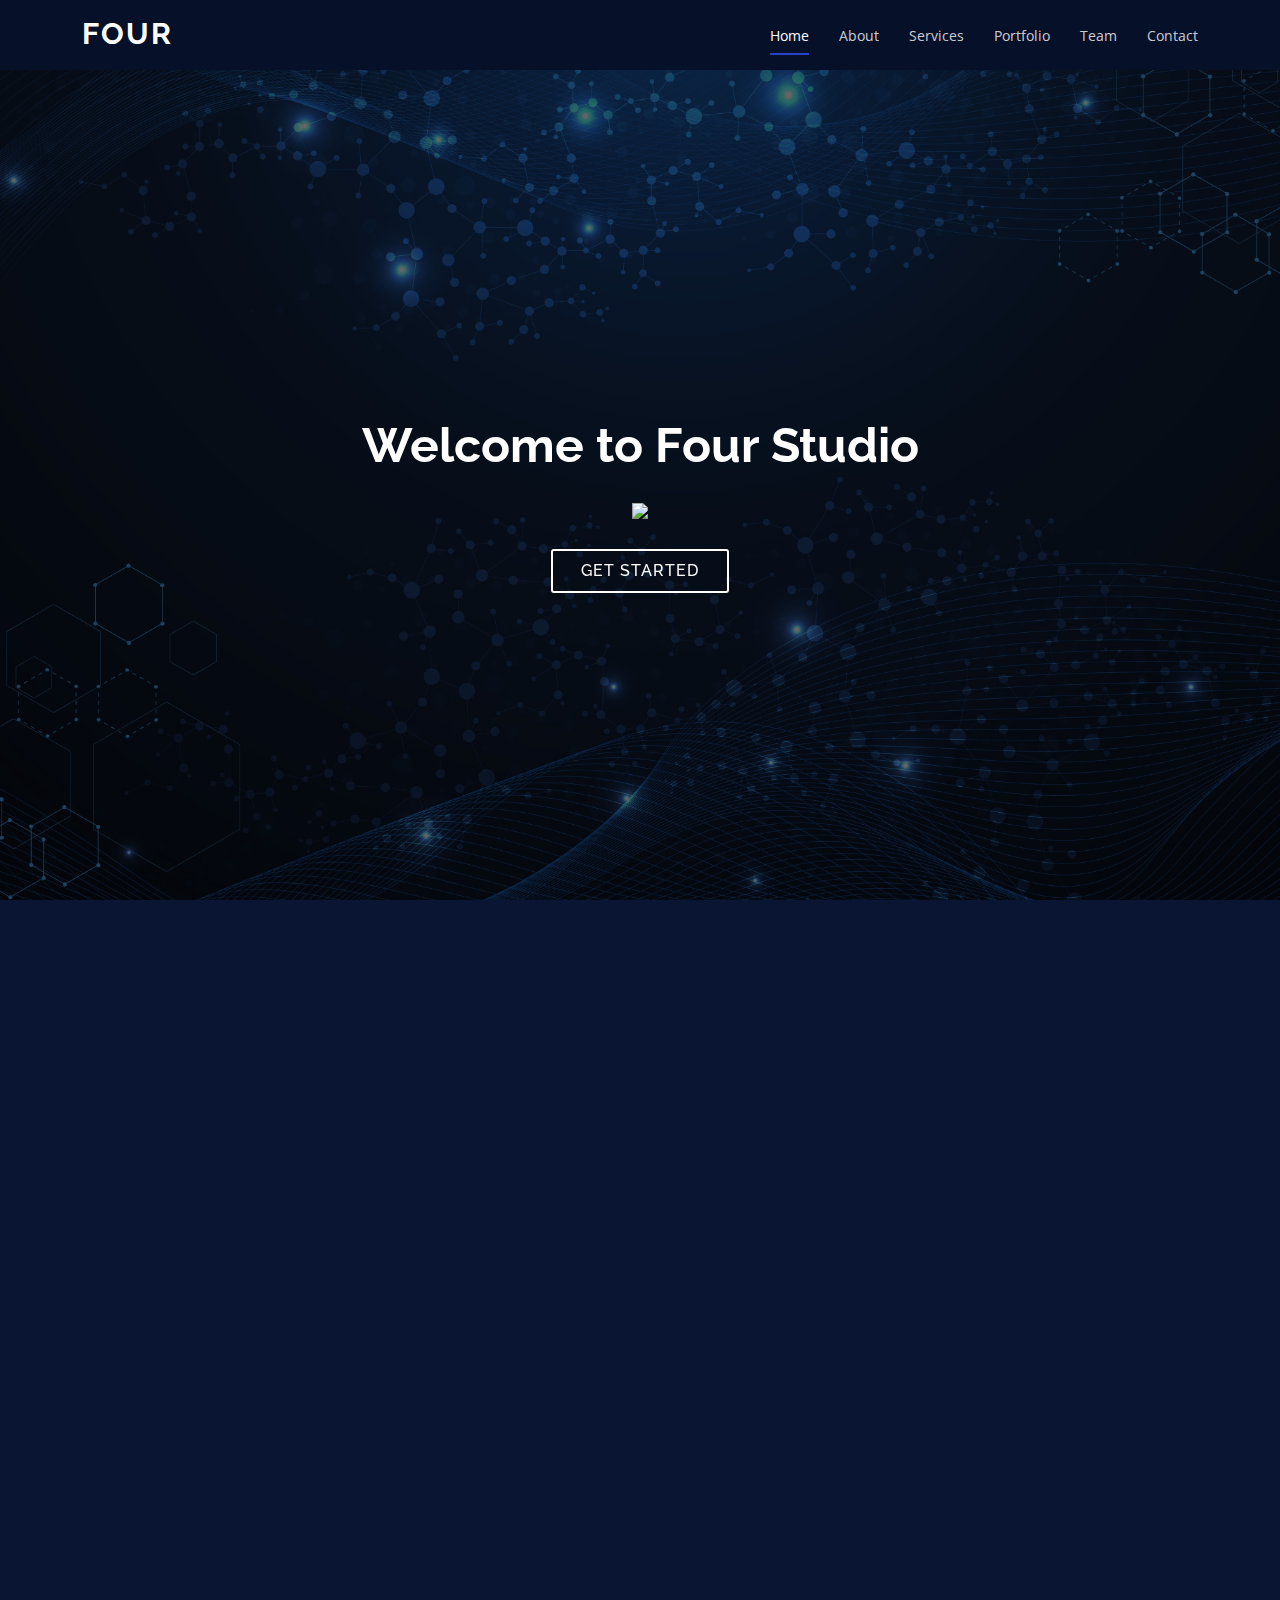
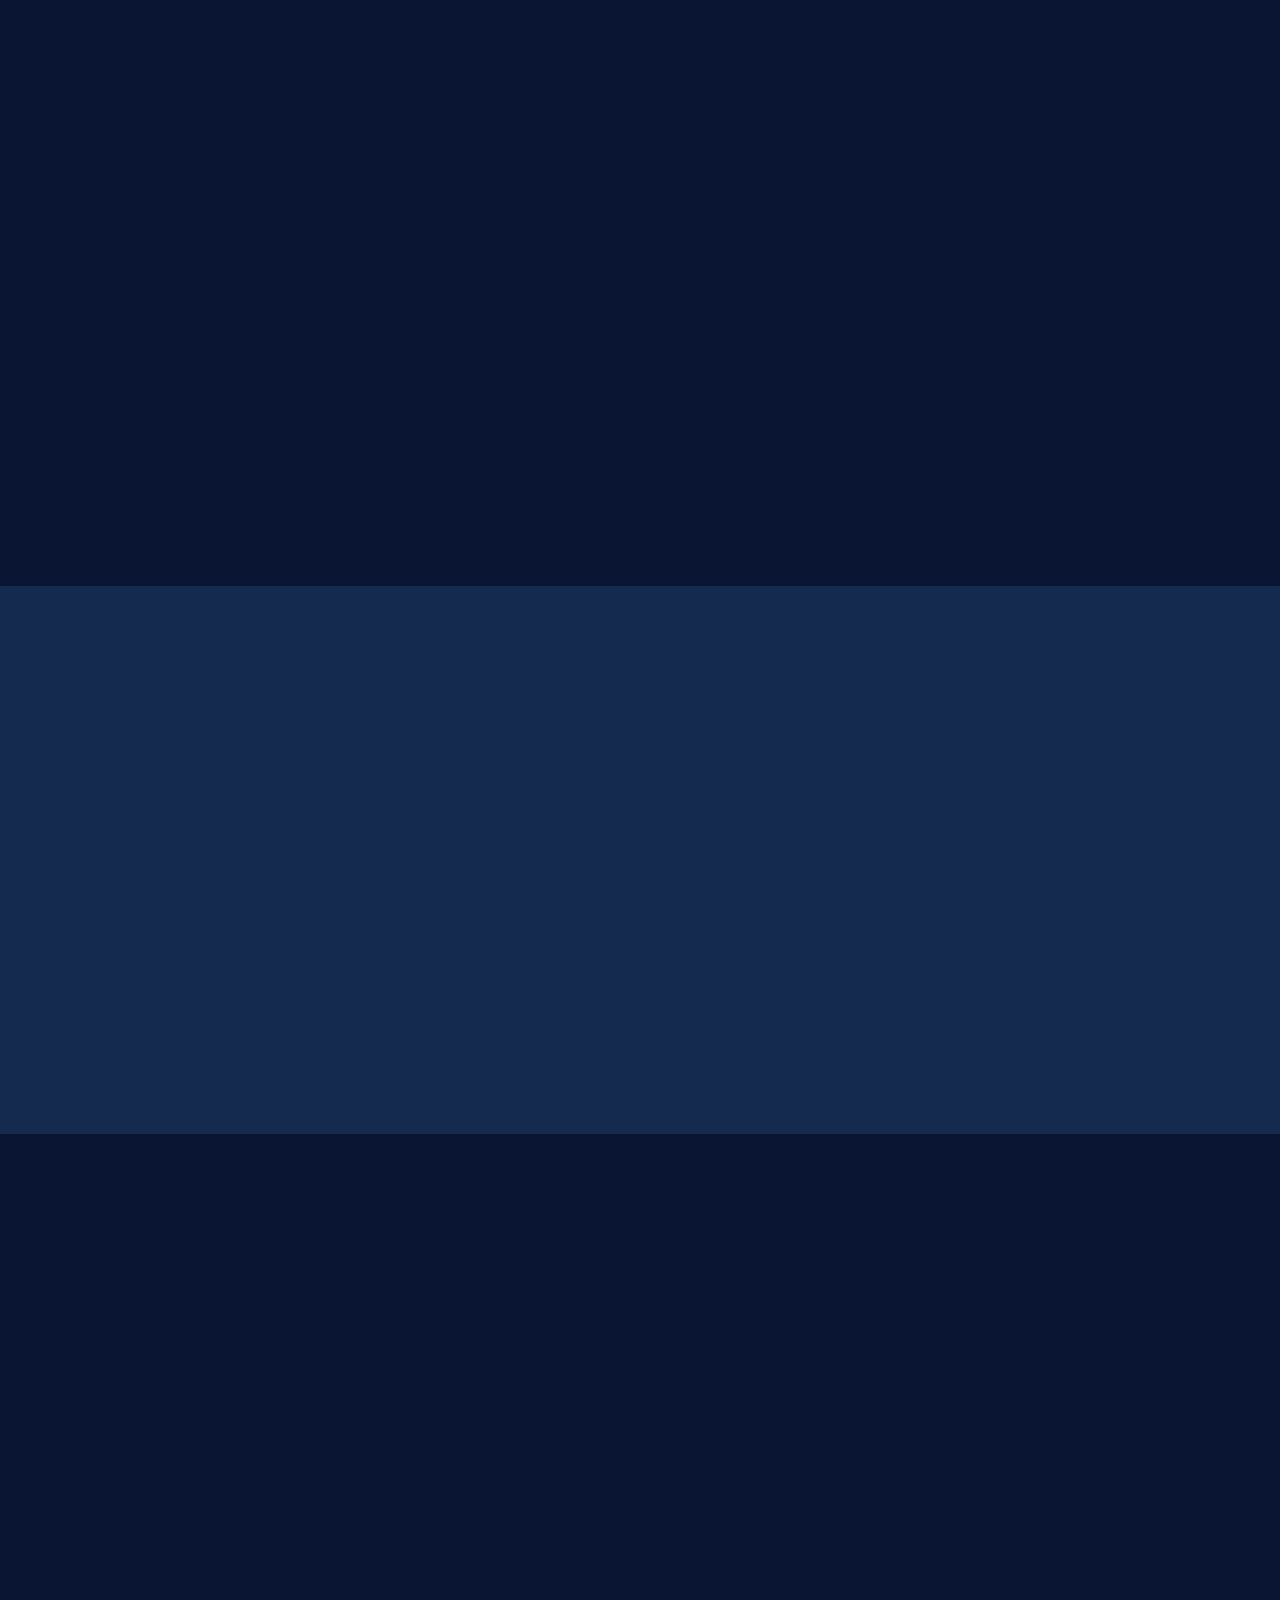
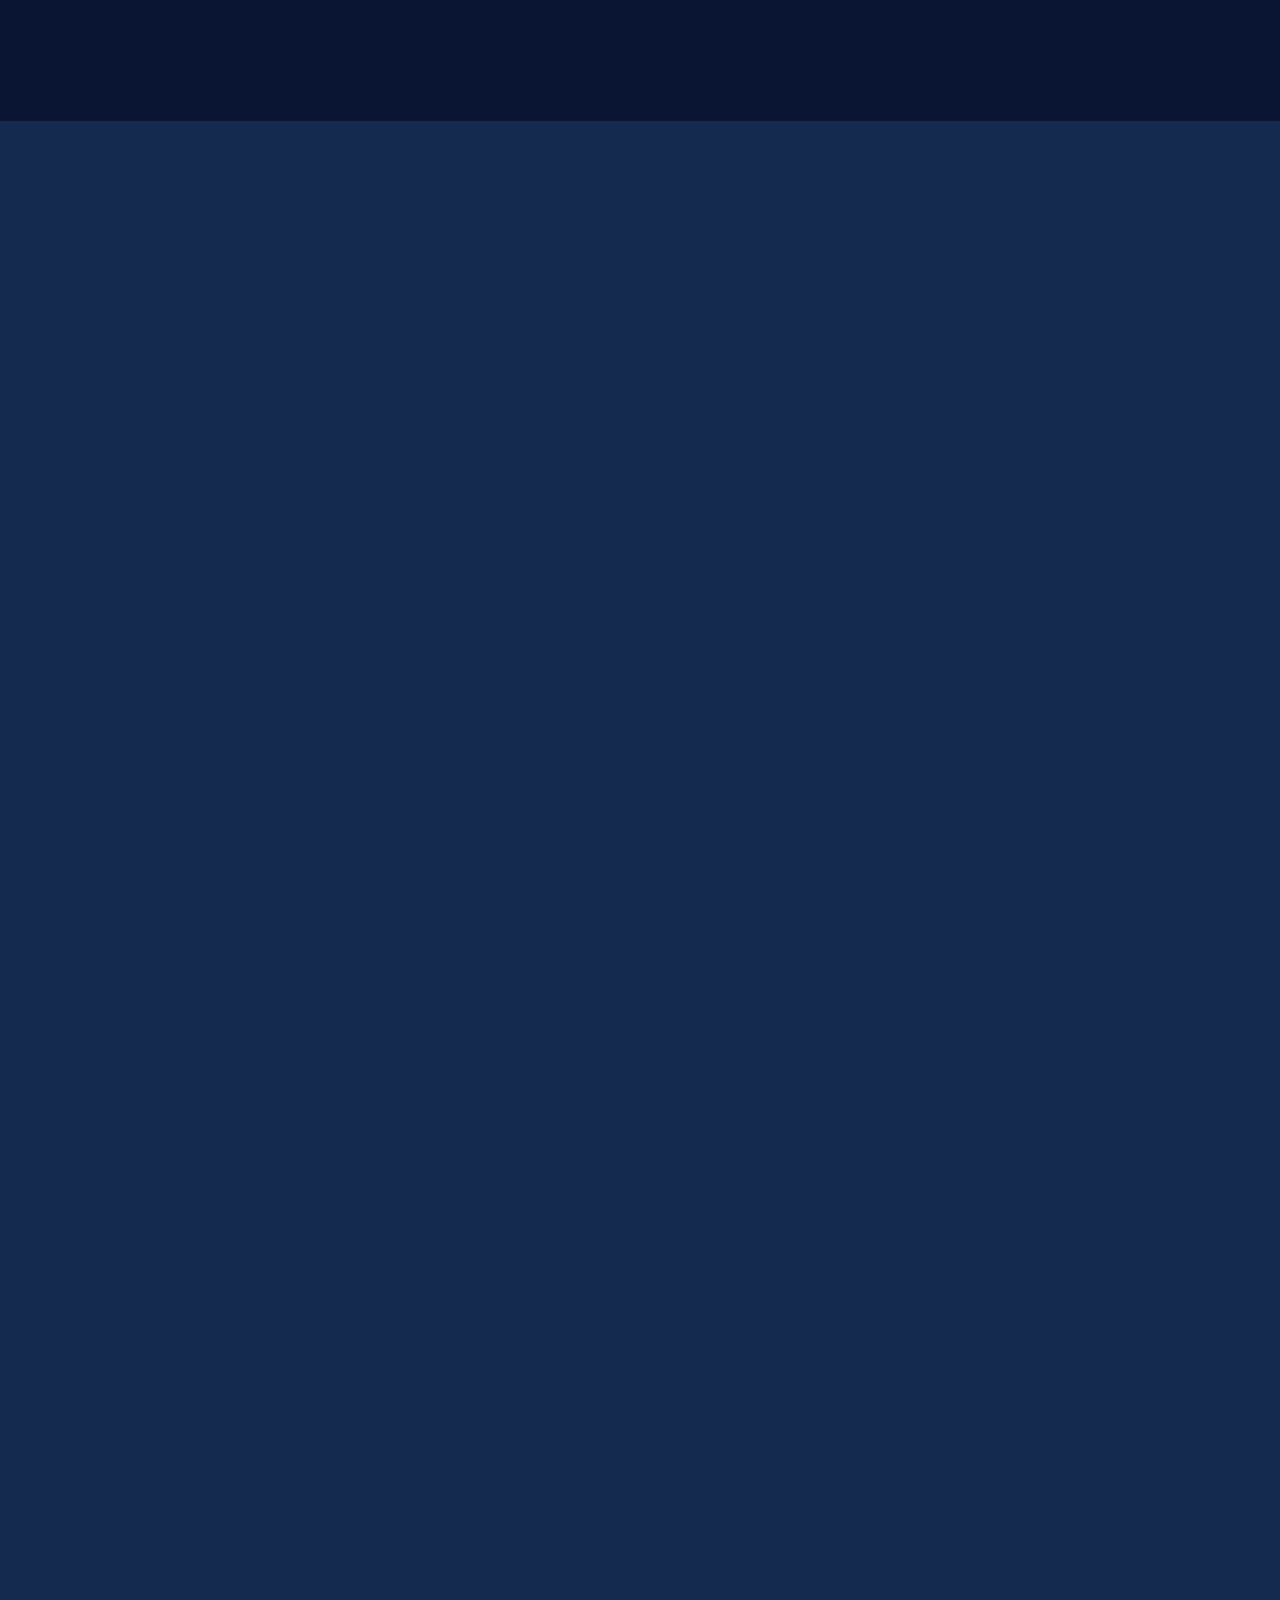
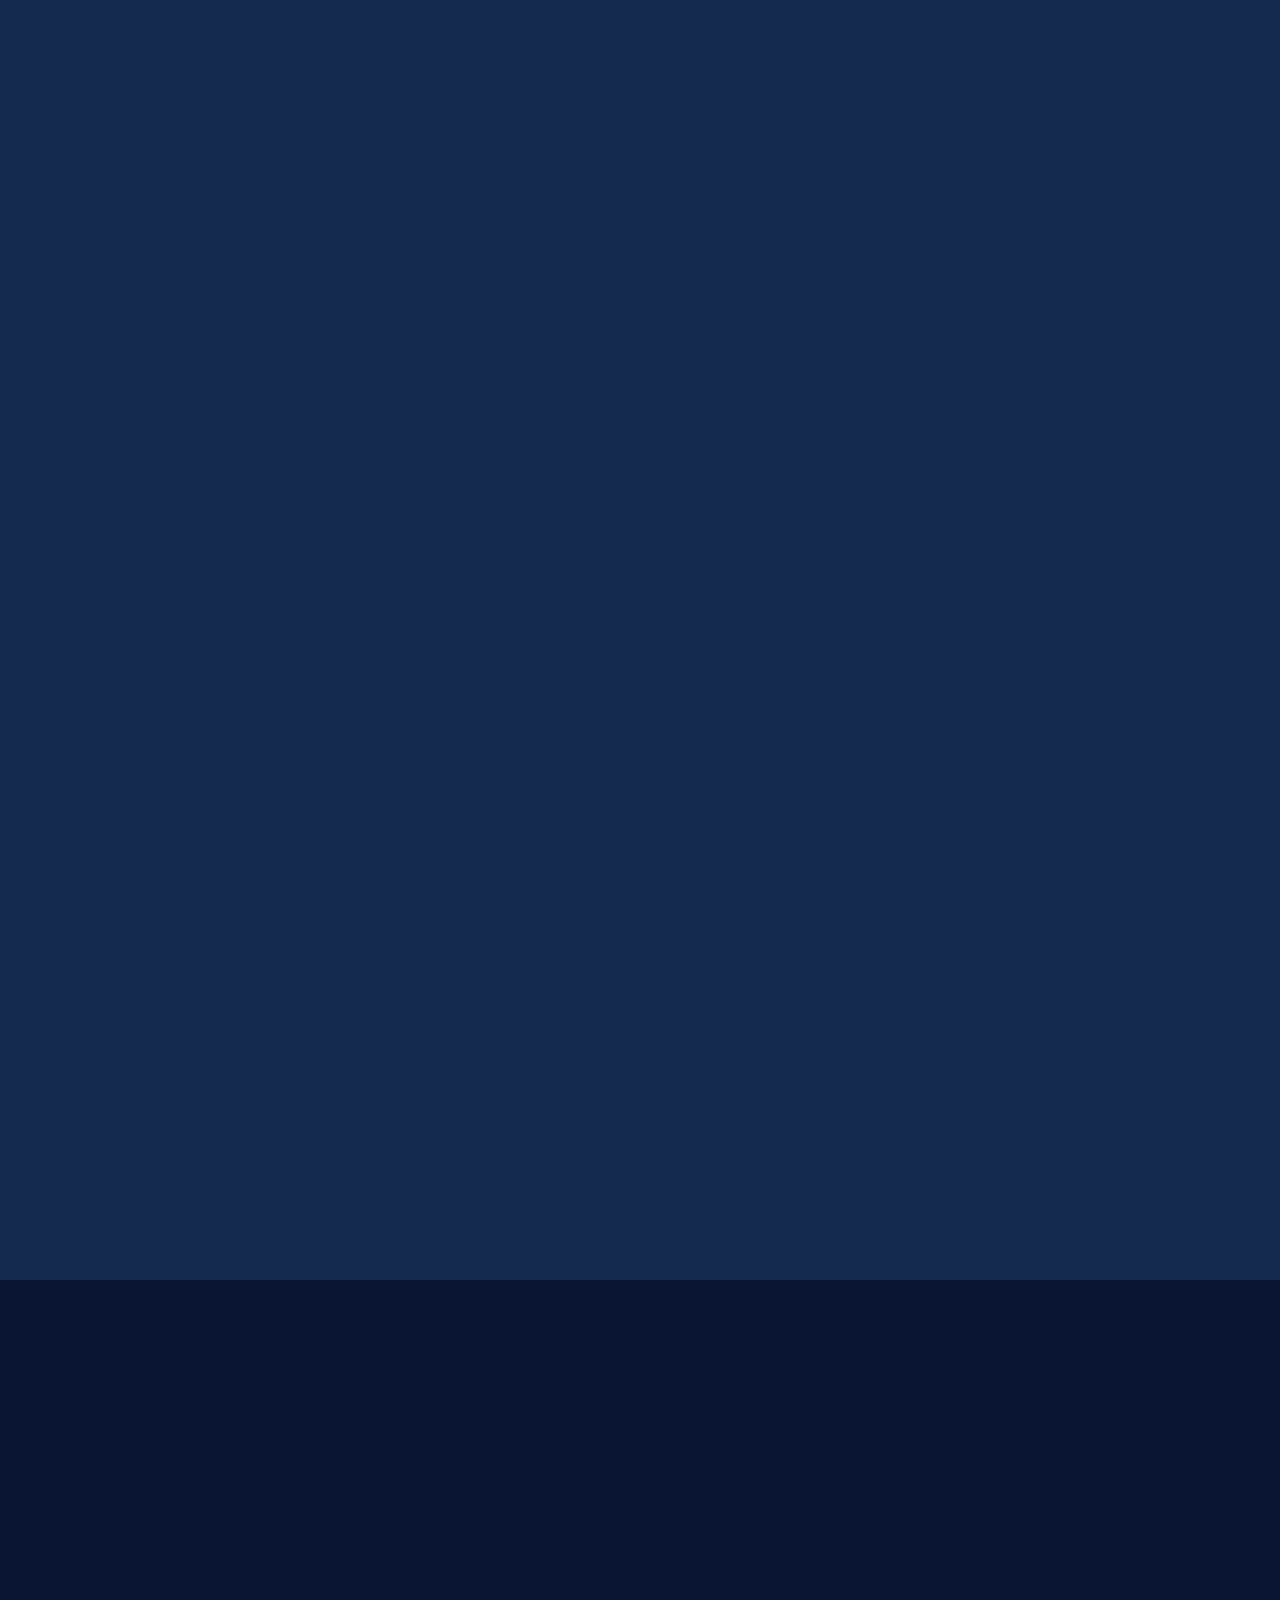
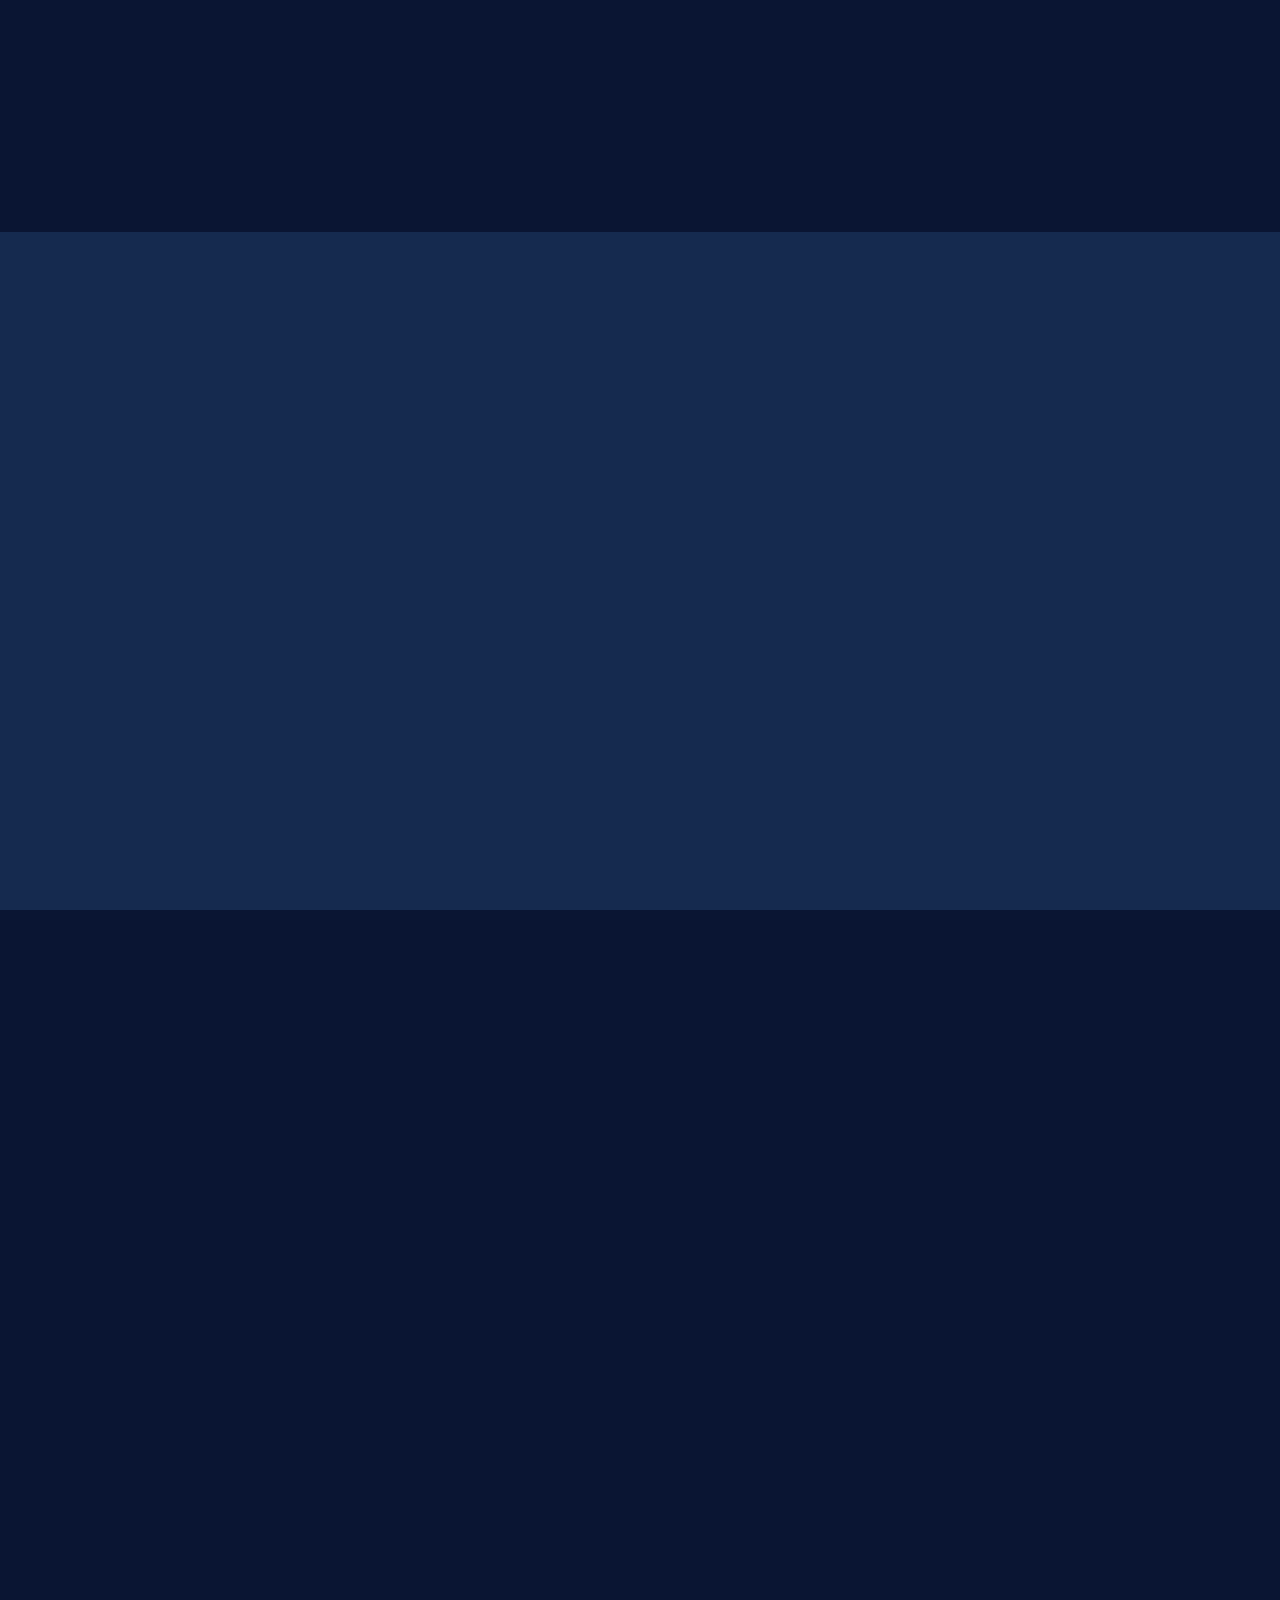
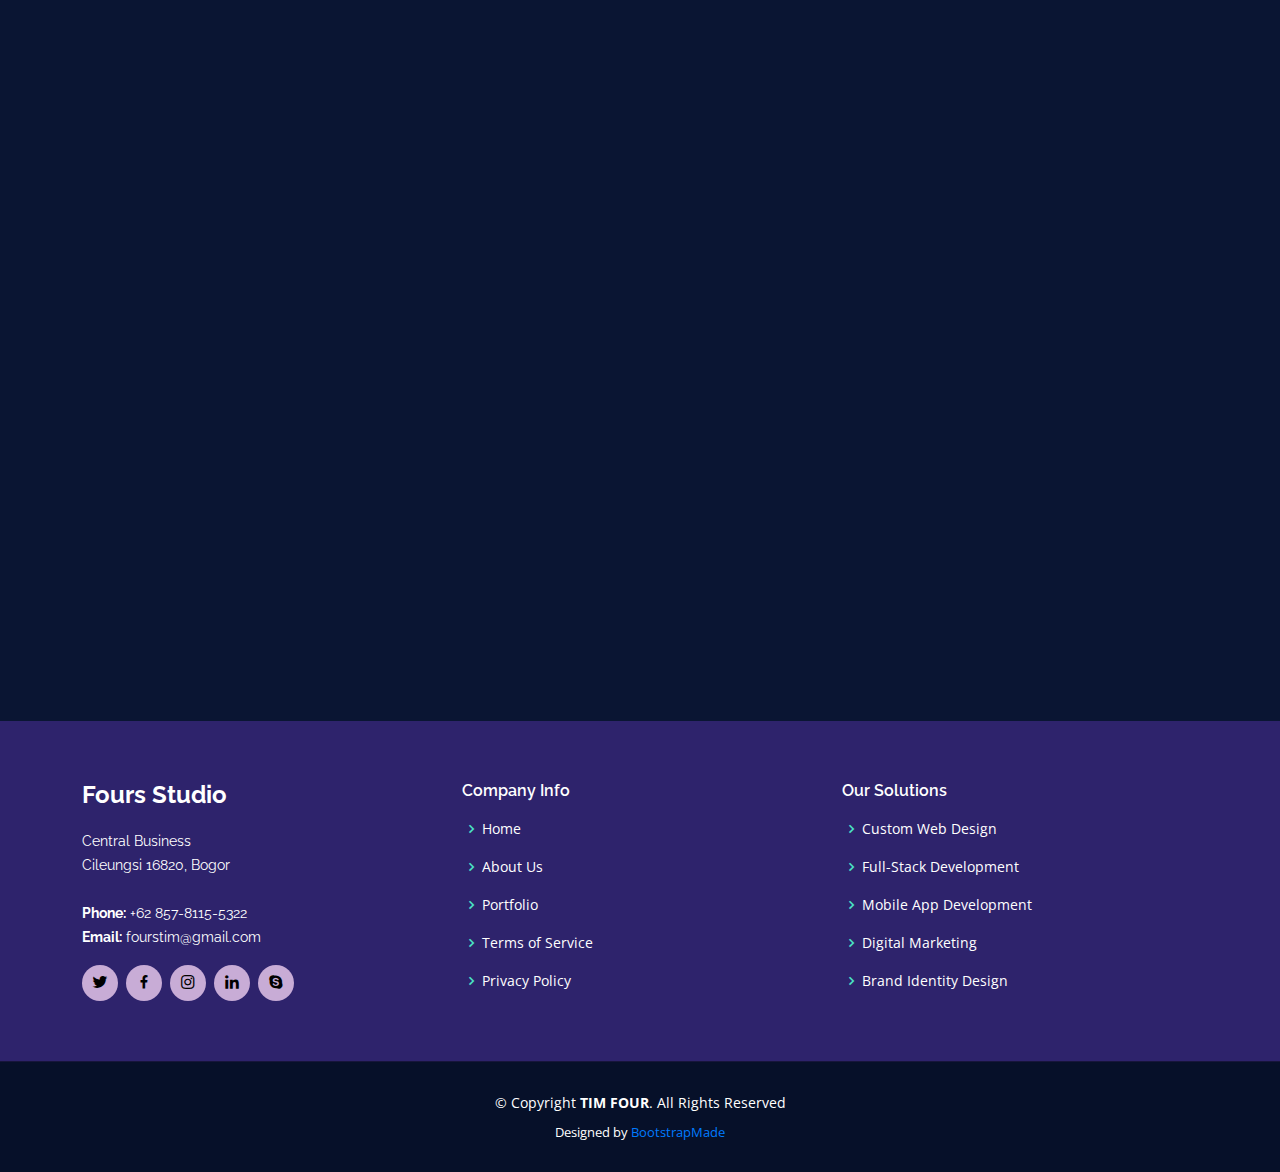
==== index.html @ 92318737 "first commit" ====
<!DOCTYPE html>
<html lang="en">

<head>
  <meta charset="utf-8">
  <meta content="width=device-width, initial-scale=1.0" name="viewport">

  <title>TimFour</title>
  <meta content="" name="description">
  <meta content="" name="keywords">

  <!-- Favicons -->
  <link href="assets/img/icon.png" rel="icon">
  <link href="assets/img/icon.png" rel="apple-touch-icon">

  <!-- Google Fonts -->
  <link href="https://fonts.googleapis.com/css?family=Open+Sans:300,300i,400,400i,600,600i,700,700i|Raleway:300,300i,400,400i,500,500i,600,600i,700,700i|Poppins:300,300i,400,400i,500,500i,600,600i,700,700i" rel="stylesheet">

  <!-- Vendor CSS Files -->
  <link href="assets/vendor/aos/aos.css" rel="stylesheet">
  <link href="assets/vendor/bootstrap/css/bootstrap.min.css" rel="stylesheet">
  <link href="assets/vendor/bootstrap-icons/bootstrap-icons.css" rel="stylesheet">
  <link href="assets/vendor/boxicons/css/boxicons.min.css" rel="stylesheet">
  <link href="assets/vendor/glightbox/css/glightbox.min.css" rel="stylesheet">
  <link href="assets/vendor/swiper/swiper-bundle.min.css" rel="stylesheet">

  <!-- CSS File -->
  <link href="assets/css/style.css" rel="stylesheet">

  
</head>

<body>

  <!-- ======= Header ======= -->
  <header id="header" class="fixed-top d-flex align-items-center">
    <div class="container d-flex justify-content-between">

      <div class="logo">
        <h1><a href="index.html">FOUR</a></h1>
      </div>

      <nav id="navbar" class="navbar">
        <ul>
          <li><a class="nav-link scrollto active" href="#hero">Home</a></li>
          <li><a class="nav-link scrollto" href="#about">About</a></li>
          <li><a class="nav-link scrollto" href="#services">Services</a></li>
          <li><a class="nav-link scrollto " href="#portfolio">Portfolio</a></li>
          <li><a class="nav-link scrollto" href="#team">Team</a></li>
          <li><a class="nav-link scrollto" href="#contact">Contact</a></li>
        </ul>
        <i class="bi bi-list mobile-nav-toggle"></i>
      </nav><!-- .navbar -->

    </div>
  </header><!-- End Header -->

  <!-- ======= Hero Section ======= -->
  <section id="hero" class="d-flex flex-column justify-content-center align-items-center">
    <div class="container text-center text-md-left" data-aos="fade-up">
      <h1>Welcome to Four Studio</h1>
      <!-- <h2>We are team of talented designers making websites with Bootstrap</h2> -->
      <img src="assets/img/earth.png" class="hero-img">
      <a href="#about" class="btn-get-started scrollto">Get Started</a>
    </div>
  </section><!-- End Hero -->

  <main id="main">

    <!-- ======= About Section ======= -->
    <section id="about" class="about">
      <div class="container">

        <div class="row">
          <div class="col-xl-6 col-lg-7" data-aos="fade-right">
            <img src="assets/img/metlands schools.png" class="img-fluid" alt="">
          </div>

          <div class="col-xl-6 col-lg-5 pt-5 pt-lg-0">
            <h3 data-aos="fade-up">Tentang Kami</h3>
            <p data-aos="fade-up">
              Kami adalah tim yang terdiri dari siswa-siswa jurusan Teknologi Informasi (IT), Perhotelan, dan Tataboga dari SMK Metland Schools.
            </p>
            <div class="icon-box" data-aos="fade-up">
              <i class="bi bi-android"></i>
              <h4>IT "Pengembangan Digital"</h4>
              <p>Mengembangkan solusi digital dengan teknologi terkini. Spesialisasi dalam pembuatan website responsif, aplikasi mobile, dan sistem manajemen. Fokus pada pengalaman pengguna dan performa tinggi.</p>
            </div>

            <div class="icon-box" data-aos="fade-up" data-aos-delay="100">
              <i class="bi bi-people "></i>
              <h4>Perhotelan "Manajemen Hospitality"</h4>
              <p>Mengelola berbagai acara dari konferensi hingga pameran. Mengutamakan kenyamanan tamu dan detail sempurna dalam setiap event. Spesialisasi dalam koordinasi acara dan dekorasi kreatif.</p>
            </div>

            <div class="icon-box" data-aos="fade-up" data-aos-delay="200">
              <i class="bi bi-egg-fried"></i>
              <h4>Tataboga "Kuliner Kreatif"</h4>
              <p>Menciptakan pengalaman kuliner unik dengan menu kreatif dan penyajian artistik. Spesialisasi dalam catering event dan food styling modern.</p>
            </div>
          </div>
        </div>

      </div>
    </section><!-- End About Section -->

    <!-- ======= Features Section ======= -->
    <section id="features" class="features">
      <div class="container">

        <div class="row">
          <div class="col-lg-4 mb-5 mb-lg-0" data-aos="fade-right">
            <ul class="nav nav-tabs flex-column">
              <li class="nav-item">
                <a class="nav-link active show" data-bs-toggle="tab" href="#tab-1">
                  
                  <h4>IT</h4>
                  <p>Layanan IT/Digital (website, aplikasi, sistem)</p>
                </a>
              </li>
              <li class="nav-item mt-2">
                <a class="nav-link " data-bs-toggle="tab" href="#tab-2">
                 
                  <h4>Perhotelan</h4>
                  <p>Layanan Event & Hospitality</p>
                </a>
              </li>
              <li class="nav-item mt-2">
                <a class="nav-link" data-bs-toggle="tab" href="#tab-3">
                  <h4>Tataboga</h4>
                  <p>Layanan Kuliner & Catering</p>
                </a>
              </li>
            </ul>
          </div>
          <div class="col-lg-7 ml-auto" data-aos="fade-left">
            <div class="tab-content">
              <div class="tab-pane active show" id="tab-1">
                <figure>
                  <img src="assets/img/features-IT.png" alt="" class="img-fluid">
                </figure>
              </div>
              <div class="tab-pane" id="tab-2">
                <figure>
                  <img src="assets/img/features-hotel.png" alt="" class="img-fluid">
                </figure>
              </div>
              <div class="tab-pane" id="tab-3">
                <figure>
                  <img src="assets/img/features-Tataboga.png" alt="" class="img-fluid">
                </figure>
              </div>
            </div>
          </div>
        </div>

      </div>
    </section><!-- End Features Section -->

    <!-- ======= Services Section ======= -->
    <section id="services" class="services section-bg">
      <div class="container">

        <div class="section-title" data-aos="fade-up">
          <h2>Services</h2>
        </div>

        <div class="row">
          <div class="col-md-6 col-lg-3 d-flex align-items-stretch mb-5 mb-lg-0" data-aos="fade-up">
            <div class="icon-box icon-box-pink">
              <div class="icon"><i class="bi bi-android"></i></div>
              <h4 class="title"><a href="">IT Services:</a></h4>
              <p class="description">Pengembangan Website Responsif, Aplikasi Mobile Android & iOS, Sistem Informasi Manajemen, UI/UX Design</p>
            </div>
          </div>

          <div class="col-md-6 col-lg-3 d-flex align-items-stretch mb-5 mb-lg-0" data-aos="fade-up" data-aos-delay="100">
            <div class="icon-box icon-box-cyan">
              <div class="icon"><i class="bi bi-people"></i></div>
              <h4 class="title"><a href="">Perhotelan</a></h4>
              <p class="description">Manajemen Event Komprehensif, Dekorasi & Styling Acara, Koordinasi Venue & Vendor, Customer Service Professional</p>
            </div>
          </div>

          <div class="col-md-6 col-lg-3 d-flex align-items-stretch mb-5 mb-lg-0" data-aos="fade-up" data-aos-delay="200">
            <div class="icon-box icon-box-green">
              <div class="icon"><i class="bi bi-egg-fried"></i></div>
              <h4 class="title"><a href="">Tataboga</a></h4>
              <p class="description">Digital Event Management, Online Food Ordering System, Virtual Event Solutions, Integrated Marketing Services</p>
            </div>
          </div>

          <div class="col-md-6 col-lg-3 d-flex align-items-stretch mb-5 mb-lg-0" data-aos="fade-up" data-aos-delay="300">
            <div class="icon-box icon-box-blue">
              <div class="icon"><i class="bx bx-world"></i></div>
              <h4 class="title"><a href="">Kolaborasi Lintas Bidang:</a></h4>
              <p class="description">Digital Event Management, Online Food Ordering System, Virtual Event Solutions, Integrated Marketing Services</p>
            </div>
          </div>

        </div>

      </div>
    </section><!-- End Services Section -->

    <!-- ======= Testimonials Section ======= -->
    <section id="testimonials" class="testimonials">
      <div class="container">

        <div class="section-title" data-aos="fade-up">
          <h2>Quotes</h2>
        </div>

        <div class="testimonials-slider swiper" data-aos="fade-up" data-aos-delay="100">
          <div class="swiper-wrapper">

            <div class="swiper-slide">
              <div class="testimonial-item">
                <p>
                  <i class="bx bxs-quote-alt-left quote-icon-left"></i>
                  Jangan sepelekan hal yang kecil, karena sesuatu yang besar itu berasal dari hal-hal yang kecil... PAHAM
                  <i class="bx bxs-quote-alt-right quote-icon-right"></i>
                </p>
                <img src="assets/img/team/revhan.png" class="testimonial-img" alt="">
                <h3>Revhan</h3>
                <h4>Siswa XI PPLG1 &amp; Developer</h4>
              </div>
            </div><!-- End testimonial item -->

            <div class="swiper-slide">
              <div class="testimonial-item">
                <p>
                  <i class="bx bxs-quote-alt-left quote-icon-left"></i>
                  jadilah anak baik, karena kebaikan selalu menang
                  <i class="bx bxs-quote-alt-right quote-icon-right"></i>
                </p>
                <img src="assets/img/team/felicia.png" class="testimonial-img" alt="">
                <h3>Felicia Naomi</h3>
                <h4>Siswa XI HOSPITALITY 1</h4>
              </div>
            </div><!-- End testimonial item -->

            <div class="swiper-slide">
              <div class="testimonial-item">
                <p>
                  <i class="bx bxs-quote-alt-left quote-icon-left"></i>
                  jangan lupa sholat jumat
                  <i class="bx bxs-quote-alt-right quote-icon-right"></i>
                </p>
                <img src="assets/img/team/bambang.png" class="testimonial-img" alt="">
                <h3>Bambang Wijaya</h3>
                <h4>Siswa XI PPLG 1</h4>
              </div>
            </div><!-- End testimonial item -->

            <div class="swiper-slide">
              <div class="testimonial-item">
                <p>
                  <i class="bx bxs-quote-alt-left quote-icon-left"></i>
                  Lebih baik terlambat daripada tidak sama sekali
                  <i class="bx bxs-quote-alt-right quote-icon-right"></i>
                </p>
                <img src="assets/img/team/rachel.png" class="testimonial-img" alt="">
                <h3>Rachel Marcelia</h3>
                <h4>Siswa XI HOSPITALITY 3</h4>
              </div>
            </div><!-- End testimonial item -->

          </div>
          <div class="swiper-pagination"></div>
        </div>

      </div>
    </section><!-- End Testimonials Section -->

    <!-- ======= Portfolio Section ======= -->
    <section id="portfolio" class="portfolio section-bg">
      <div class="container">

        <div class="section-title" data-aos="fade-up">
          <h2>Portfolio</h2>
          <p>Selamat datang di portofolio kami, di mana kreativitas bertemu dengan inovasi. Di sini, Anda dapat menemukan berbagai proyek yang telah kami kerjakan, mulai dari teknologi informasi, perhotelan, hingga kuliner. Setiap proyek adalah representasi dari dedikasi dan keahlian kami dalam menghadirkan solusi terbaik bagi klien kami. Jelajahi karya kami dan temukan bagaimana kami dapat membantu Anda mewujudkan visi Anda.</p>
        </div>

        <div class="row" data-aos="fade-up">
          <div class="col-lg-12 d-flex justify-content-center">
            <ul id="portfolio-flters">
              <li data-filter="*" class="filter-active">All</li>
              <li data-filter=".filter-IT">IT -Revhan</li>
              <li data-filter=".filter-Hotel">HOTEL -Felicia</li>
              <li data-filter=".filter-Kuliner">KULINER -Rachel</li>
              <li data-filter=".filter-IT2">IT -Bambang</li>
            </ul>
          </div>
        </div>

        <div class="row portfolio-container" data-aos="fade-up">

          <div class="col-lg-4 col-md-6 portfolio-item filter-IT">
            <div class="portfolio-wrap">
              <img src="assets/img/portfolio/smart home IT .png" class="img-fluid" alt="">
              <div class="portfolio-info">
                <h4>rvhn.s</h4>
                <p>IT</p>
                <div class="portfolio-links">
                  <a href="assets/img/portfolio/smart home IT .png" data-gallery="portfolioGallery" class="portfolio-lightbox" title="Proyek IoT Smart Home bertujuan untuk menciptakan sistem rumah pintar yang dapat meningkatkan kenyamanan dan keamanan penghuninya. Sistem ini menggunakan ESP32 sebagai mikrokontroler utama yang terhubung dengan berbagai sensor dan perangkat pintar. Semua perangkat dapat dipantau dan dikendalikan melalui aplikasi smartphone."><i class="bi bi-app-indicator"></i></a>           
                </div>
              </div>
            </div>
          </div>

          <div class="col-lg-4 col-md-6 portfolio-item filter-Kuliner">
            <div class="portfolio-wrap">
              <img src="assets/img/portfolio/Tataboga -kuliner 1.png" class="img-fluid" alt="">
              <div class="portfolio-info">
                <h4>Rachel Marcelia</h4>
                <p>Kuliner</p>
                <div class="portfolio-links">
                  <a href="assets/img/portfolio/Tataboga -kuliner 1.png" data-gallery="portfolioGallery" class="portfolio-lightbox" title="Kuliner"><i class="bi bi-app-indicator"></i></a>
                </div>
              </div>
            </div>
          </div>

          <div class="col-lg-4 col-md-6 portfolio-item filter-IT">
            <div class="portfolio-wrap">
              <img src="assets/img/portfolio/rc car -IT.png" class="img-fluid" alt="">
              <div class="portfolio-info">
                <h4>rvhn.s</h4>
                <p>IT</p>
                <div class="portfolio-links">
                  <a href="assets/img/portfolio/rc car -IT.png" data-gallery="portfolioGallery" class="portfolio-lightbox" title="RC CAR yang berbasis Arduino Uno R3, dan Bluetooth HC-15. Dengan teknologi ini, pengguna dapat mengendalikan mobil mereka langsung dari smartphone melalui aplikasi yang tersedia."><i class="bi bi-app-indicator"></i></a>
                 
                </div>
              </div>
            </div>
          </div>

          <div class="col-lg-4 col-md-6 portfolio-item filter-Hotel">
            <div class="portfolio-wrap">
              <img src="assets/img/portfolio/Perhotelan -Hotel .png" class="img-fluid" alt="">
              <div class="portfolio-info">
                <h4>Felicia Naomi</h4>
                <p>Perhotelan</p>
                <div class="portfolio-links">
                  <a href="assets/img/portfolio/Perhotelan -Hotel .png data-gallery="portfolioGallery" class="portfolio-lightbox" title="Perhotelan"><i class= "bi bi-app-indicator"></i></a>
                  
                </div>
              </div>
            </div>
          </div>

          <div class="col-lg-4 col-md-6 portfolio-item filter-Kuliner">
            <div class="portfolio-wrap">
              <img src="assets/img/portfolio/Tataboga -kuliner 2.png" class="img-fluid" alt="">
              <div class="portfolio-info">
                <h4>Rachel Marcelia</h4>
                <p>Kuliner</p>
                <div class="portfolio-links">
                  <a href="assets/img/portfolio/Tataboga -kuliner 2.png" data-gallery="portfolioGallery" class="portfolio-lightbox" title="Kuliner"><i class="bi bi-app-indicator"></i></a>
                
                </div>
              </div>
            </div>
          </div>

          <div class="col-lg-4 col-md-6 portfolio-item filter-IT">
            <div class="portfolio-wrap">
              <img src="assets/img/portfolio/game Chibifalls -IT.png" class="img-fluid" alt="">
              <div class="portfolio-info">
                <h4>rvhn.s</h4>
                <p>IT</p>
                <div class="portfolio-links">
                  <a href="assets/img/portfolio/game Chibifalls -IT.png" data-gallery="portfolioGallery" class="portfolio-lightbox" title="Project Game yang dirancang menngunakan Unity Engine. Tak lupa untuk membuat assets 3d game ini memerlukan tools tambahan berupa app blender"><i class="bi bi-app-indicator"></i></a>                
                </div>
              </div>
            </div>
          </div>

          <div class="col-lg-4 col-md-6 portfolio-item filter-Hotel">
            <div class="portfolio-wrap">
              <img src="assets/img/portfolio/Perhotelan -Hotel 2.png" class="img-fluid" alt="">
              <div class="portfolio-info">
                <h4>Felicia Naomi</h4>
                <p>Perhotelan</p>
                <div class="portfolio-links">
                  <a href="assets/img/portfolio/Perhotelan -Hotel 2.png" data-gallery="portfolioGallery" class="portfolio-lightbox" title="Perhotelan"><i class="bi bi-app-indicator"></i></a>
                  
                </div>
              </div>
            </div>
          </div>

          <div class="col-lg-4 col-md-6 portfolio-item filter-IT">
            <div class="portfolio-wrap">
              <img src="assets/img/portfolio/game pixel -IT.png" class="img-fluid" alt="">
              <div class="portfolio-info">
                <h4>rvhn.s</h4>
                <p>IT</p>
                <div class="portfolio-links">
                  <a href="assets/img/portfolio/game pixel -IT.png" data-gallery="portfolioGallery" class="portfolio-lightbox" title="Sebuah game pixel yang dibuat menggunakan Unity Engine"><i class="bi bi-app-indicator"></i></a>           
                </div>
              </div>
            </div>
          </div>

          <div class="col-lg-4 col-md-6 portfolio-item filter-Hotel">
            <div class="portfolio-wrap">
              <img src="assets/img/portfolio/Perhotelan -Hotel 3.png" class="img-fluid" alt="">
              <div class="portfolio-info">
                <h4>Felicia Naomi</h4>
                <p>Perhotelan</p>
                <div class="portfolio-links">
                  <a href="assets/img/portfolio/Perhotelan -Hotel 3.png" data-gallery="portfolioGallery" class="portfolio-lightbox" title="Perhotelan"><i class="bi bi-app-indicator"></i></a>
                 
                </div>
              </div>
            </div>
          </div>

          <div class="col-lg-4 col-md-6 portfolio-item filter-Kuliner">
            <div class="portfolio-wrap">
              <img src="assets/img/portfolio/Tataboga -kuliner 3.png" class="img-fluid" alt="">
              <div class="portfolio-info">
                <h4>Rachel Marcelia</h4>
                <p>Kuliner</p>
                <div class="portfolio-links">
                  <a href="assets/img/portfolio/Tataboga -kuliner 3.png" data-gallery="portfolioGallery" class="portfolio-lightbox" title="Kuliner"><i class="bi bi-app-indicator"></i></a>
                </div>
              </div>
            </div>
          </div>

          <div class="col-lg-4 col-md-6 portfolio-item filter-IT">
            <div class="portfolio-wrap">
              <img src="assets/img/portfolio/Sertifikat -IT.png" class="img-fluid" alt="">
              <div class="portfolio-info">
                <h4>rvhn.s</h4>
                <p>IT</p>
                <div class="portfolio-links">
                  <a href="assets/img/portfolio/Sertifikat -IT.png" data-gallery="Sertifikat yang ddiberikan cominfo karna telah berpartisipasi"><i class="bi bi-app-indicator"></i></a> 
                </div>
              </div>
            </div>
          </div>

          <div class="col-lg-4 col-md-6 portfolio-item filter-IT">
            <div class="portfolio-wrap">
              <img src="assets/img/portfolio/website ecommerce -IT.png" class="img-fluid" alt="">
              <div class="portfolio-info">
                <h4>rvhn.s</h4>
                <p>IT/p>
                <div class="portfolio-links">
                  <a href="assets/img/portfolio/website ecommerce -IT.png" data-gallery="portfolioGallery" class="portfolio-lightbox" title="Website ecommerce sederhana with HTML,CSS,JS"><i class="bi bi-app-indicator"></i></a> 
                </div>
              </div>
            </div>
          </div>

          <div class="col-lg-4 col-md-6 portfolio-item filter-IT">
            <div class="portfolio-wrap">
              <img src="assets/img/portfolio/aplikasi abs -IT.png" class="img-fluid" alt="">
              <div class="portfolio-info">
                <h4>rvhn.s</h4>
                <p>IT</p>
                <div class="portfolio-links">
                  <a href="assets/img/portfolio/aplikasi abs -IT.png" data-gallery="portfolioGallery" class="portfolio-lightbox" title="Applikasi yang dirancang menggunakan bahasa pemrograman kotlin."><i class="bi bi-app-indicator"></i></a>
                </div>
              </div>
            </div>
          </div>

          <div class="col-lg-4 col-md-6 portfolio-item filter-IT2">
            <div class="portfolio-wrap">
              <img src="assets/img/portfolio/Bamabang 4 IT2.png" class="img-fluid" alt="">
              <div class="portfolio-info">
                <h4>Bambang</h4>
                <p>IT</p>
                <div class="portfolio-links">
                  <a href="assets/img/portfolio/Bamabang 4 IT2.png" data-gallery="portfolioGallery" class="portfolio-lightbox" title="Projek website undangan dengan HTML, JS, CSS  dan PHP serta SQL"><i class="bi bi-app-indicator"></i></a> 
                </div>
              </div>
            </div>
          </div>

          <div class="col-lg-4 col-md-6 portfolio-item filter-Kuliner">
            <div class="portfolio-wrap">
              <img src="assets/img/portfolio/Tataboga -kuliner 4.png" class="img-fluid" alt="">
              <div class="portfolio-info">
                <h4>Rachel Marcelia</h4>
                <p>Kuliner</p>
                <div class="portfolio-links">
                  <a href="assets/img/portfolio/Tataboga -kuliner 4.png" data-gallery="portfolioGallery" class="portfolio-lightbox" title="Kuliner"><i class="bi bi-app-indicator"></i></a>
                </div>
              </div>
            </div>
          </div>

          <div class="col-lg-4 col-md-6 portfolio-item filter-IT">
            <div class="portfolio-wrap">
              <img src="assets/img/portfolio/Teknisi Turnament mobile legends -IT.png" class="img-fluid" alt="">
              <div class="portfolio-info">
                <h4>rvhn.s</h4>
                <p>IT</p>
                <div class="portfolio-links">
                  <a href="assets/img/portfolio/Teknisi Turnament mobile legends -IT.png" data-gallery="portfolioGallery" class="portfolio-lightbox" title="Teknisi Turnament Mobile legends cup, di Puri Harmoni 1 Residence Cileungsi, Bogor."><i class="bi bi-app-indicator"></i></a> 
                </div>
              </div>
            </div>
          </div>

          <div class="col-lg-4 col-md-6 portfolio-item filter-IT2">
            <div class="portfolio-wrap">
              <img src="assets/img/portfolio/Bambang 3 -IT2.png" class="img-fluid" alt="">
              <div class="portfolio-info">
                <h4>Bambang</h4>
                <p>IT</p>
                <div class="portfolio-links">
                  <a href="assets/img/portfolio/Bambang 3 -IT2.png" data-gallery="portfolioGallery" class="portfolio-lightbox" title="Editor video konten GCP(Generasi Cinta Prestasi)"><i class="bi bi-app-indicator"></i></a> 
                </div>
              </div>
            </div>
          </div>

          <div class="col-lg-4 col-md-6 portfolio-item filter-Kuliner">
            <div class="portfolio-wrap">
              <img src="assets/img/portfolio/Tataboga -kuliner 5.png" class="img-fluid" alt="">
              <div class="portfolio-info">
                <h4>Rachel Marcelia</h4>
                <p>Kuliner</p>
                <div class="portfolio-links">
                  <a href="assets/img/portfolio/Tataboga -kuliner 5.png" data-gallery="portfolioGallery" class="portfolio-lightbox" title="Kuliner"><i class="bi bi-app-indicator"></i></a>
                </div>
              </div>
            </div>
          </div>

          <div class="col-lg-4 col-md-6 portfolio-item filter-IT2">
            <div class="portfolio-wrap">
              <img src="assets/img/portfolio/Bambang       2  -IT2.png" class="img-fluid" alt="">
              <div class="portfolio-info">
                <h4>Bambang</h4>
                <p>IT</p>
                <div class="portfolio-links">
                  <a href="assets/img/portfolio/Bambang       2  -IT2.png" data-gallery="portfolioGallery" class="portfolio-lightbox" title="Website sederhana "><i class="bi bi-app-indicator"></i></a> 
                </div>
              </div>
            </div>
          </div>

          <div class="col-lg-4 col-md-6 portfolio-item filter-IT">
            <div class="portfolio-wrap">
              <img src="assets/img/portfolio/Website Portofolio 1 -IT.png" class="img-fluid" alt="">
              <div class="portfolio-info">
                <h4>rvhn.s</h4>
                <p>IT</p>
                <div class="portfolio-links">
                  <a href="assets/img/portfolio/Website Portofolio 1 -IT.png" data-gallery="portfolioGallery" class="portfolio-lightbox" title="Simple website Portofolio with HTML,CSS dan sedikit tambahan JAVA SCRIPT"><i class="bi bi-app-indicator"></i></a> 
                </div>
              </div>
            </div>
          </div>

          <div class="col-lg-4 col-md-6 portfolio-item filter-IT">
            <div class="portfolio-wrap">
              <img src="assets/img/portfolio/Website Portofolio 2 boostrap -IT.png" class="img-fluid" alt="">
              <div class="portfolio-info">
                <h4>rvhn.s</h4>
                <p>IT</p>
                <div class="portfolio-links">
                  <a href="assets/img/portfolio/Website Portofolio 2 boostrap -IT.png" data-gallery="portfolioGallery" class="portfolio-lightbox" title="Website portofolio with HTML,CSS,JS dan bootstrap "><i class="bi bi-app-indicator"></i></a> 
                </div>
              </div>
            </div>
          </div>

          <div class="col-lg-4 col-md-6 portfolio-item filter-IT2">
            <div class="portfolio-wrap">
              <img src="assets/img/portfolio/Bambang -IT2.png" class="img-fluid" alt="">
              <div class="portfolio-info">
                <h4>Bambang</h4>
                <p>IT</p>
                <div class="portfolio-links">
                  <a href="assets/img/portfolio/Bambang -IT2.png" data-gallery="portfolioGallery" class="portfolio-lightbox" title="Editorr video, dalam konten halloween"><i class="bi bi-app-indicator"></i></a> 
                </div>
              </div>
            </div>
          </div>
        </div>

      </div>
    </section><!-- End Portfolio Section -->

    <!-- ======= Team Section ======= -->
    <section id="team" class="team">
      <div class="container">

        <div class="section-title" data-aos="fade-up">
          <h2>Team</h2>
          <p>Kerja keras dan kerjasama adalah kunci sukses kita. Terima kasih atas kontribusi kalian yang selalu luar biasa. Mari terus dukung satu sama lain dan capai tujuan bersama.</p>
        </div>

        <div class="row">

          <div class="col-xl-3 col-lg-4 col-md-6" data-aos="fade-up">
            <div class="member">
              <img src="assets/img/team/revhan.png" class="img-fluid" alt="">
              <div class="member-info">
                <div class="member-info-content">
                  <h4>Revhan Shidqi RiefaniPutra</h4>
                  <span>XIPPLG 1</span>
                </div>
                <div class="social">
                  <a href="https://www.tiktok.com/@rvhn.ss?_t=ZS-8u7RSz0XpE0&_r=1"><i class="bi bi-tiktok"></i></a>
                  <a href="https://www.instagram.com/rvhn.s?igsh=MWVpaDdieHo5bGV4Zg=="><i class="bi bi-instagram"></i></a>
                </div>
              </div>
            </div>
          </div>

          <div class="col-xl-3 col-lg-4 col-md-6" data-aos="fade-up" data-aos-delay="100">
            <div class="member">
              <img src="assets/img/team/bambang.png" class="img-fluid" alt="">
              <div class="member-info">
                <div class="member-info-content">
                  <h4>Bambang Wijaya</h4>
                  <span>XIPPLG 1</span>
                </div>
                <div class="social">
                  <a href="https://www.tiktok.com/@bawww.12?is_from_webapp=1&sender_device=pc"><i class="bi bi-tiktok"></i></a>
                  <a href="https://www.instagram.com/bbaammszz_?igsh=MTgwcWE1Mm9wbDl6Zg=="><i class="bi bi-instagram"></i></a>
                </div>
              </div>
            </div>
          </div>

          <div class="col-xl-3 col-lg-4 col-md-6" data-aos="fade-up" data-aos-delay="200">
            <div class="member">
              <img src="assets/img/team/felicia.png" class="img-fluid" alt="">
              <div class="member-info">
                <div class="member-info-content">
                  <h4>Felicia Naomi</h4>
                  <span>XI HOSPITALITY 1</span>
                </div>
                <div class="social">
                  <a href="https://www.tiktok.com/@lelegorengenk?is_from_webapp=1&sender_device=pc"><i class="bi bi-tiktok"></i></a>
                  <a href="https://www.instagram.com/ikanlelegorenkk?utm_source=ig_web_button_share_sheet&igsh=ZDNlZDc0MzIxNw=="><i class="bi bi-instagram"></i></a>
                </div>
              </div>
            </div>
          </div>

          <div class="col-xl-3 col-lg-4 col-md-6" data-aos="fade-up" data-aos-delay="300">
            <div class="member">
              <img src="assets/img/team/rachel.png" class="img-fluid" alt="">
              <div class="member-info">
                <div class="member-info-content">
                  <h4>Rachel Marcelia</h4>
                  <span>XI HOSPITALITY 3</span>
                </div>
                <div class="social">
                  <a href="https://www.tiktok.com/@jazeyun?is_from_webapp=1&sender_device=pc"><i class="bi bi-tiktok"></i></a>
                  <a href="https://www.instagram.com/chliall?utm_source=ig_web_button_share_sheet&igsh=ZDNlZDc0MzIxNw=="><i class="bi bi-instagram"></i></a>
                </div>
              </div>
            </div>
          </div>

        </div>

      </div>
    </section><!-- End Team Section -->

    <!-- ======= F.A.Q Section ======= -->
    <section id="faq" class="faq section-bg">
      <div class="container">

        <div class="section-title" data-aos="fade-up">
          <h2>F.A.Q</h2>
        </div>

        <div class="faq-list">
          <ul>
            <li data-aos="fade-up">
              <i class="bx bx-help-circle icon-help"></i> <a data-bs-toggle="collapse" class="collapse" data-bs-target="#faq-list-1"> Bagaimana proses kolaborasi dengan tim multi-jurusan? <i class="bx bx-chevron-down icon-show"></i><i class="bx bx-chevron-up icon-close"></i></a>
              <div id="faq-list-1" class="collapse show" data-bs-parent=".faq-list">
                <p>
                  Tim kami memiliki sistem manajemen proyek terintegrasi yang memungkinkan kolaborasi efektif antar jurusan. Setiap divisi memiliki project leader yang akan berkoordinasi untuk memastikan hasil terbaik.</p>
              </div>
            </li>

            <li data-aos="fade-up" data-aos-delay="100">
              <i class="bx bx-help-circle icon-help"></i> <a data-bs-toggle="collapse" data-bs-target="#faq-list-2" class="collapsed">Berapa lama waktu pengerjaan proyek? <i class="bx bx-chevron-down icon-show"></i><i class="bx bx-chevron-up icon-close"></i></a>
              <div id="faq-list-2" class="collapse" data-bs-parent=".faq-list">
                <p>
                  Tergantung kompleksitas proyek.Kami lagsung mengerjakan tugas ini, begitu dimulainya tugas ini. Kami selalu memberikan timeline detail di awal proyek.</p>
              </div>
            </li>

            <li data-aos="fade-up" data-aos-delay="200">
              <i class="bx bx-help-circle icon-help"></i> <a data-bs-toggle="collapse" data-bs-target="#faq-list-3" class="collapsed">Apa keunggulan tim multi-jurusan? <i class="bx bx-chevron-down icon-show"></i><i class="bx bx-chevron-up icon-close"></i></a>
              <div id="faq-list-3" class="collapse" data-bs-parent=".faq-list">
                <p>
                  Kami menawarkan solusi one-stop yang menggabungkan teknologi, hospitality, dan kuliner. Ini memungkinkan klien mendapatkan layanan komprehensif dalam satu tim.</p>
              </div>
            </li>

            <li data-aos="fade-up" data-aos-delay="300">
              <i class="bx bx-help-circle icon-help"></i> <a data-bs-toggle="collapse" data-bs-target="#faq-list-4" class="collapsed">Bagaimana cara memastikan kualitas hasil kerja tim? <i class="bx bx-chevron-down icon-show"></i><i class="bx bx-chevron-up icon-close"></i></a>
              <div id="faq-list-4" class="collapse" data-bs-parent=".faq-list">
                <p>
                  Kami memiliki sistem kontrol kualitas yang ketat dan setiap divisi memiliki supervisor yang memastikan bahwa pekerjaan dilakukan dengan standar tinggi. Kami juga terbuka terhadap umpan balik dari klien untuk terus meningkatkan kualitas layanan kami.</p>
              </div>
            </li>

            <li data-aos="fade-up" data-aos-delay="400">
              <i class="bx bx-help-circle icon-help"></i> <a data-bs-toggle="collapse" data-bs-target="#faq-list-5" class="collapsed">Bagaimana cara menghubungi tim kami? <i class="bx bx-chevron-down icon-show"></i><i class="bx bx-chevron-up icon-close"></i></a>
              <div id="faq-list-5" class="collapse" data-bs-parent=".faq-list">
                <p>
                  Anda dapat menghubungi kami melalui formulir kontak di website ini. Kami juga aktif di media sosial, jadi jangan ragu untuk menghubungi kami di sana.</p>
              </div>
            </li>

          </ul>
        </div>

      </div>
    </section><!-- End F.A.Q Section -->

    <!-- ======= Contact Section ======= -->
    <section id="contact" class="contact">
      <div class="container">

        <div class="section-title" data-aos="fade-up">
          <h2 style="color: white;">Contact</h2>
          <p>Untuk pertanyaan atau informasi lebih lanjut, silakan hubungi kami melalui kontak berikut:</p>
        </div>

        <div class="row no-gutters justify-content-center" data-aos="fade-up">

          <div class="col-lg-5 d-flex align-items-stretch">
            <div class="info">
              <div class="address">
                <i class="bi bi-geo-alt"></i>
                <h4>Location:</h4>
                <p>SMK Metland Schools, Jl. Metland Raya No.1, Metland Transyogi, Cileungsi, Bogor, Jawa Barat 16820</p>
              </div>

              <div class="email mt-4">
                <i class="bi bi-envelope"></i>
                <h4>Email:</h4>
                <p>fourstim@gmail.com</p>
              </div>

              <div class="phone mt-4">
                <i class="bi bi-phone"></i>
                <h4>Call:</h4>
                <p>+62 857-8115-5322</p>
              </div>

            </div>

          </div>

          <div class="col-lg-5 d-flex align-items-stretch">
            <iframe style="border:0; width: 100%; height: 270px;" src="https://www.google.com/maps/embed?pb=!1m18!1m12!1m3!1d3964.9276522270497!2d106.97310707378273!3d-6.403322662623966!2m3!1f0!2f0!3f0!3m2!1i1024!2i768!4f13.1!3m3!1m2!1s0x2e699445f0d1c541%3A0x3c8a27a75eb76093!2sSMK%20Metland%20School!5e0!3m2!1sid!2sid!4v1740109964297!5m2!1sid!2sid" frameborder="0" allowfullscreen></iframe>
          </div>
        </div>


<!-- ======= Contact massage ======= -->
 
<section class="contact-section" data-aos="fade-up" data-aos-delay="200">
  <form id="contact-form" action="https://formspree.io/f/xeoebqgj" method="POST">
    <div class="container">
      <div class="header">
        <h1 class="contact-title">Contact Us</h1>
        <p class="contact-description">
          Thank you for visiting our website. Let me know if you have something to say.
        </p>
      </div>
      <div class="form-group">
        <label for="full-name">Full Name</label>
        <input type="text" id="full-name" name="full-name" />
      </div>
      <div class="form-group">
        <label for="email">Email</label>
        <input type="email" id="email" name="email" />
      </div>
      <div class="form-group">
        <label for="subject">Subject</label>
        <input type="text" id="subject" name="subject" />
      </div>
      <div class="form-group">
        <label for="message">Message</label>
        <textarea id="message" name="message"></textarea>
      </div>
      <button type="submit" class="submit-button">Send my message</button>
      <div class="loader"></div>
    </div>
  </form>
</section><!-- End Contact Section -->

</main>
  <!-- End #main -->

<!-- ======= Footer ======= -->
<footer id="footer">
  <div class="footer-top">
    <div class="container">
      <div class="row">
        <div class="col-lg-4 col-md-6">
          <div class="footer-info">
            <h3>Fours Studio </h3>
            <p>
              Central Business<br>
              Cileungsi 16820, Bogor<br><br>
              <strong>Phone:</strong> +62 857-8115-5322<br>
              <strong>Email:</strong> fourstim@gmail.com<br>
            </p>
            <div class="social-links mt-3">
              <a href="https://twitter.com/maximdigital" class="twitter"><i class="bx bxl-twitter"></i></a>
              <a href="https://facebook.com/maximdigital" class="facebook"><i class="bx bxl-facebook"></i></a>
              <a href="https://instagram.com/maximdigital" class="instagram"><i class="bx bxl-instagram"></i></a>
              <a href="https://linkedin.com/company/maximdigital" class="linkedin"><i class="bx bxl-linkedin"></i></a>
              <a href="skype:maximdigital?chat" class="google-plus"><i class="bx bxl-skype"></i></a>
            </div>
          </div>
        </div>

        <div class="col-lg-4 col-md-6 footer-links">
          <h4>Company Info</h4>
          <ul>
            <li><i class="bx bx-chevron-right"></i> <a href="/home">Home</a></li>
            <li><i class="bx bx-chevron-right"></i> <a href="/about">About Us</a></li>
            <li><i class="bx bx-chevron-right"></i> <a href="/portfolio">Portfolio</a></li>
            <li><i class="bx bx-chevron-right"></i> <a href="/terms">Terms of Service</a></li>
            <li><i class="bx bx-chevron-right"></i> <a href="/privacy">Privacy Policy</a></li>
          </ul>
        </div>

        <div class="col-lg-4 col-md-6 footer-links">
          <h4>Our Solutions</h4>
          <ul>
            <li><i class="bx bx-chevron-right"></i> <a href="/services/web-design">Custom Web Design</a></li>
            <li><i class="bx bx-chevron-right"></i> <a href="/services/development">Full-Stack Development</a></li>
            <li><i class="bx bx-chevron-right"></i> <a href="/services/mobile">Mobile App Development</a></li>
            <li><i class="bx bx-chevron-right"></i> <a href="/services/marketing">Digital Marketing</a></li>
            <li><i class="bx bx-chevron-right"></i> <a href="/services/branding">Brand Identity Design</a></li>
          </ul>
        </div>

      </div>
    </div>
  </div>

  <div class="container">
    <div class="copyright">
      &copy; Copyright <strong><span>TIM FOUR</span></strong>. All Rights Reserved
    </div>
    <div class="credits">
      Designed by <a href="https://bootstrapmade.com/">BootstrapMade</a>
    </div>
  </div>
</footer>

  <a href="#" class="back-to-top d-flex align-items-center justify-content-center"><i class="bi bi-arrow-up-short"></i></a>

  <!-- Vendor JS Files -->
  <script src="assets/vendor/aos/aos.js"></script>
  <script src="assets/vendor/bootstrap/js/bootstrap.bundle.min.js"></script>
  <script src="assets/vendor/glightbox/js/glightbox.min.js"></script>
  <script src="assets/vendor/isotope-layout/isotope.pkgd.min.js"></script>
  <script src="assets/vendor/swiper/swiper-bundle.min.js"></script>
  <script src="assets/vendor/php-email-form/validate.js"></script>

  <!-- Template Main JS File -->
  <script src="assets/js/main.js"></script>

</body>

</html>
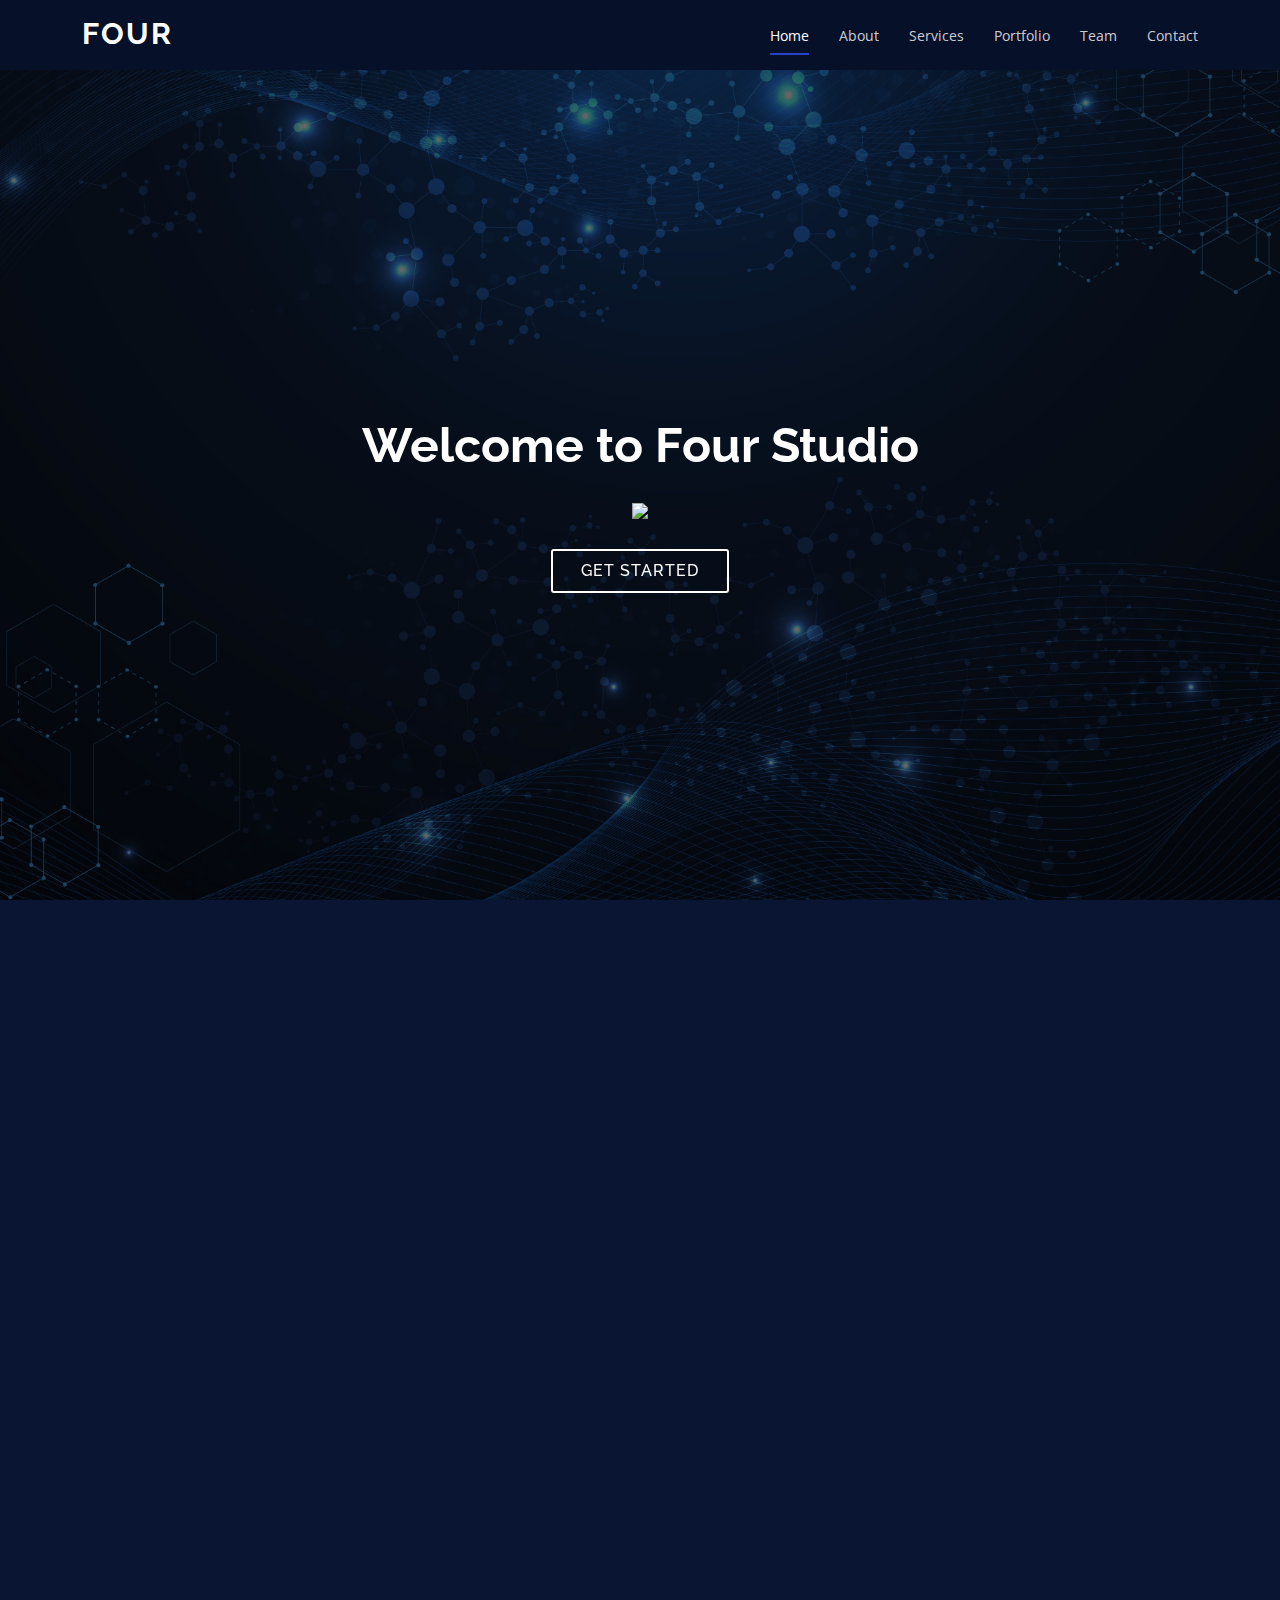
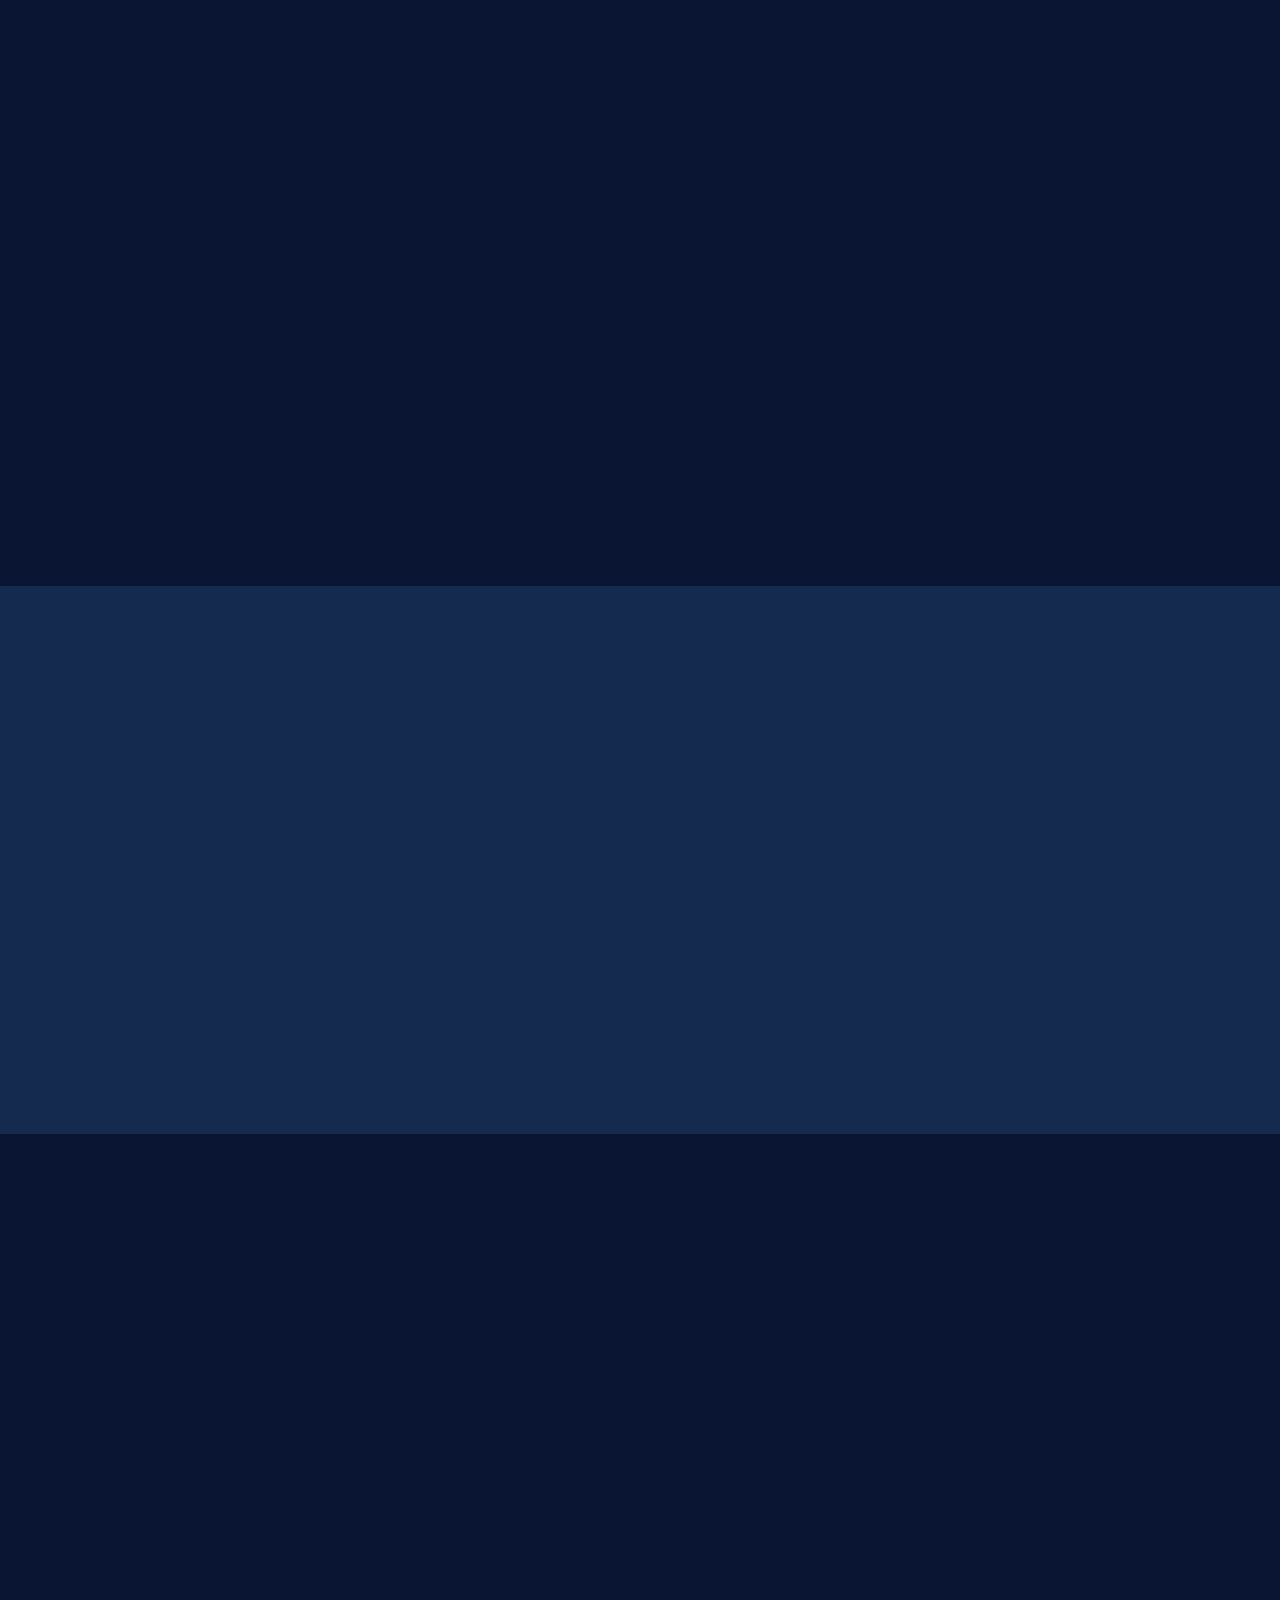
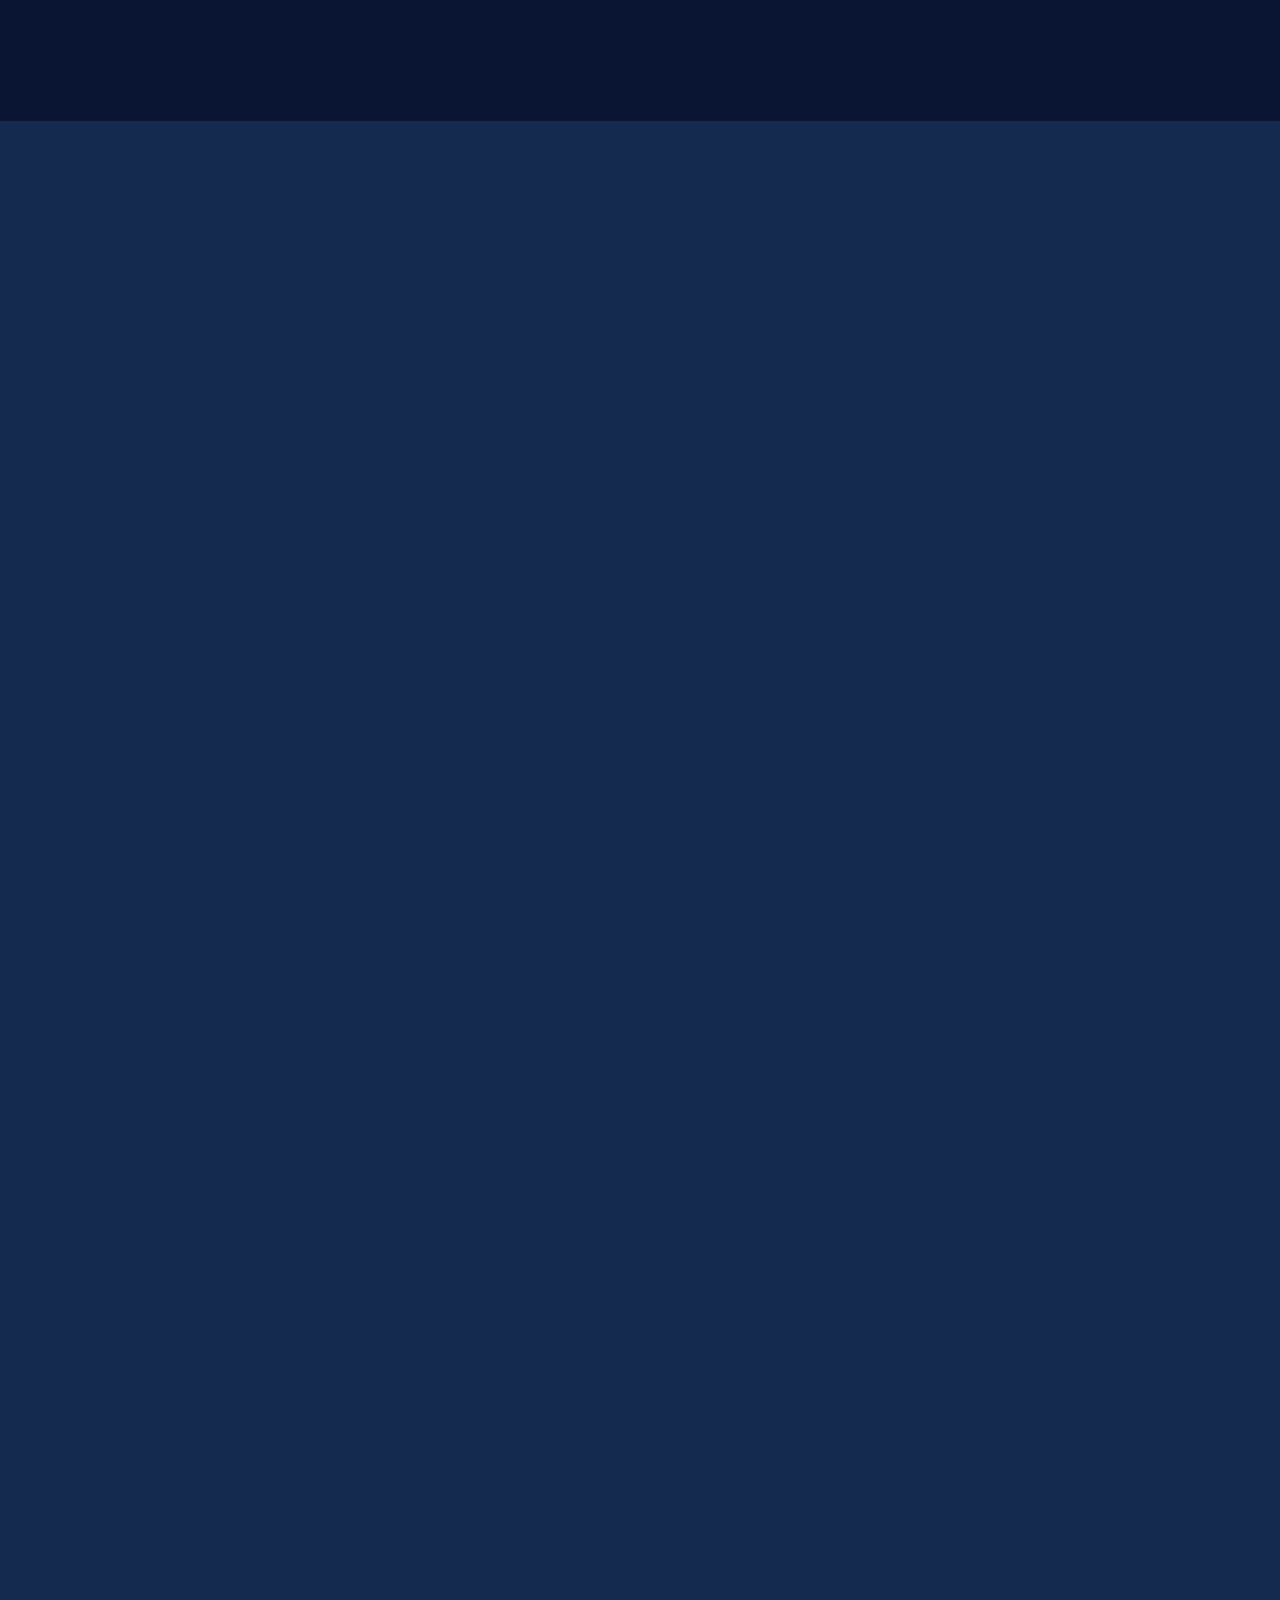
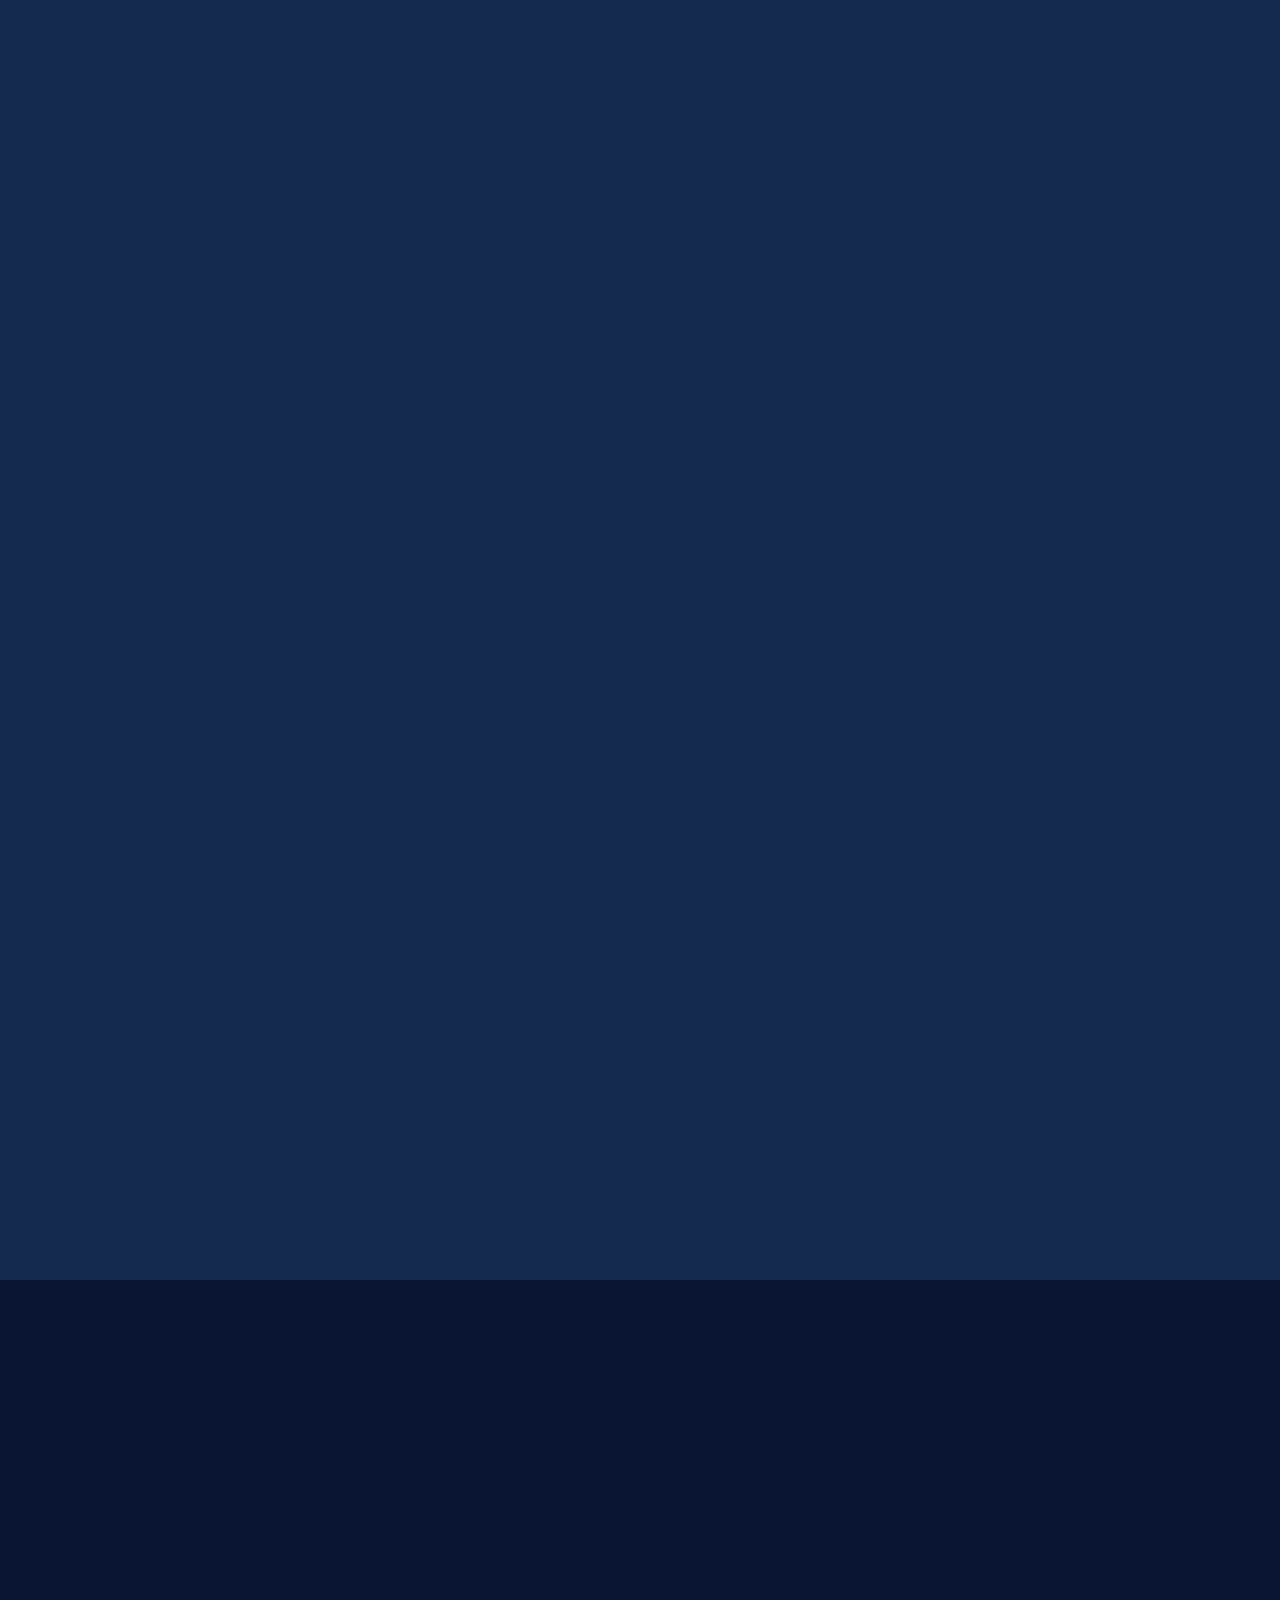
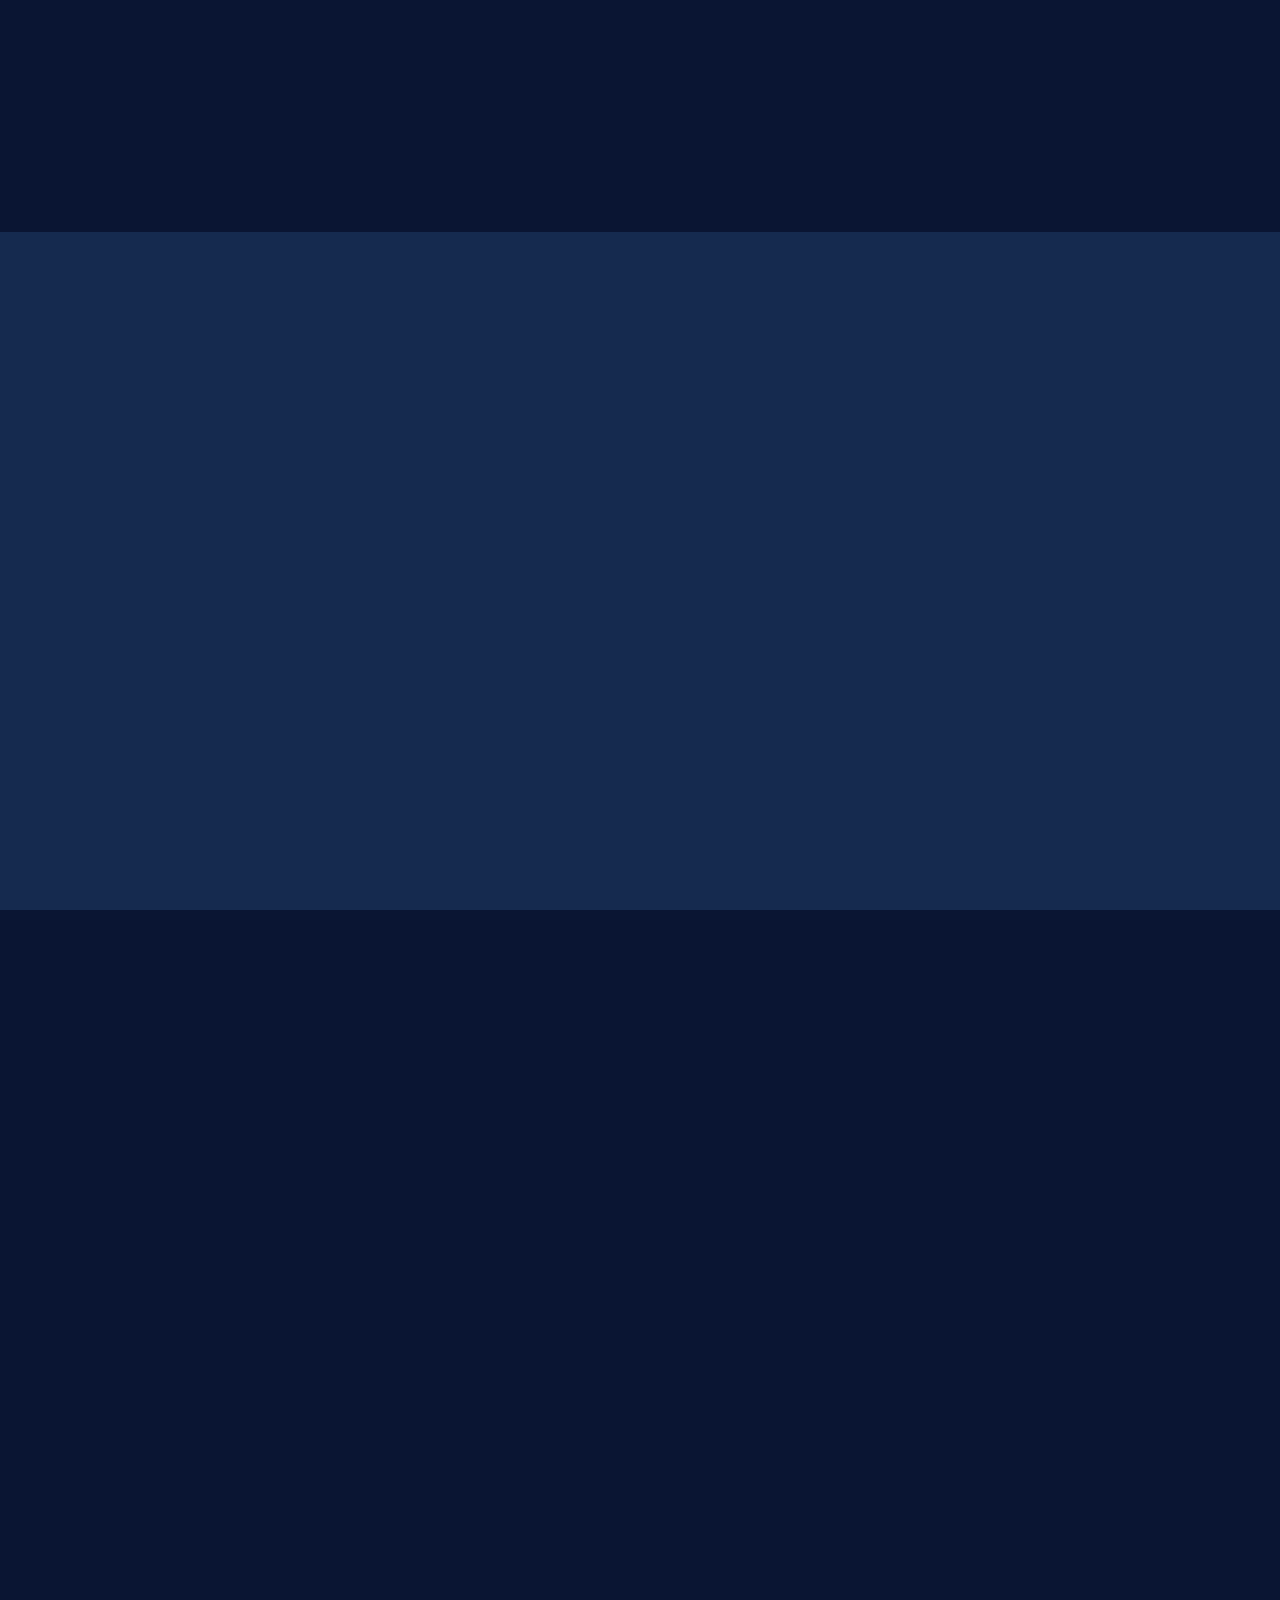
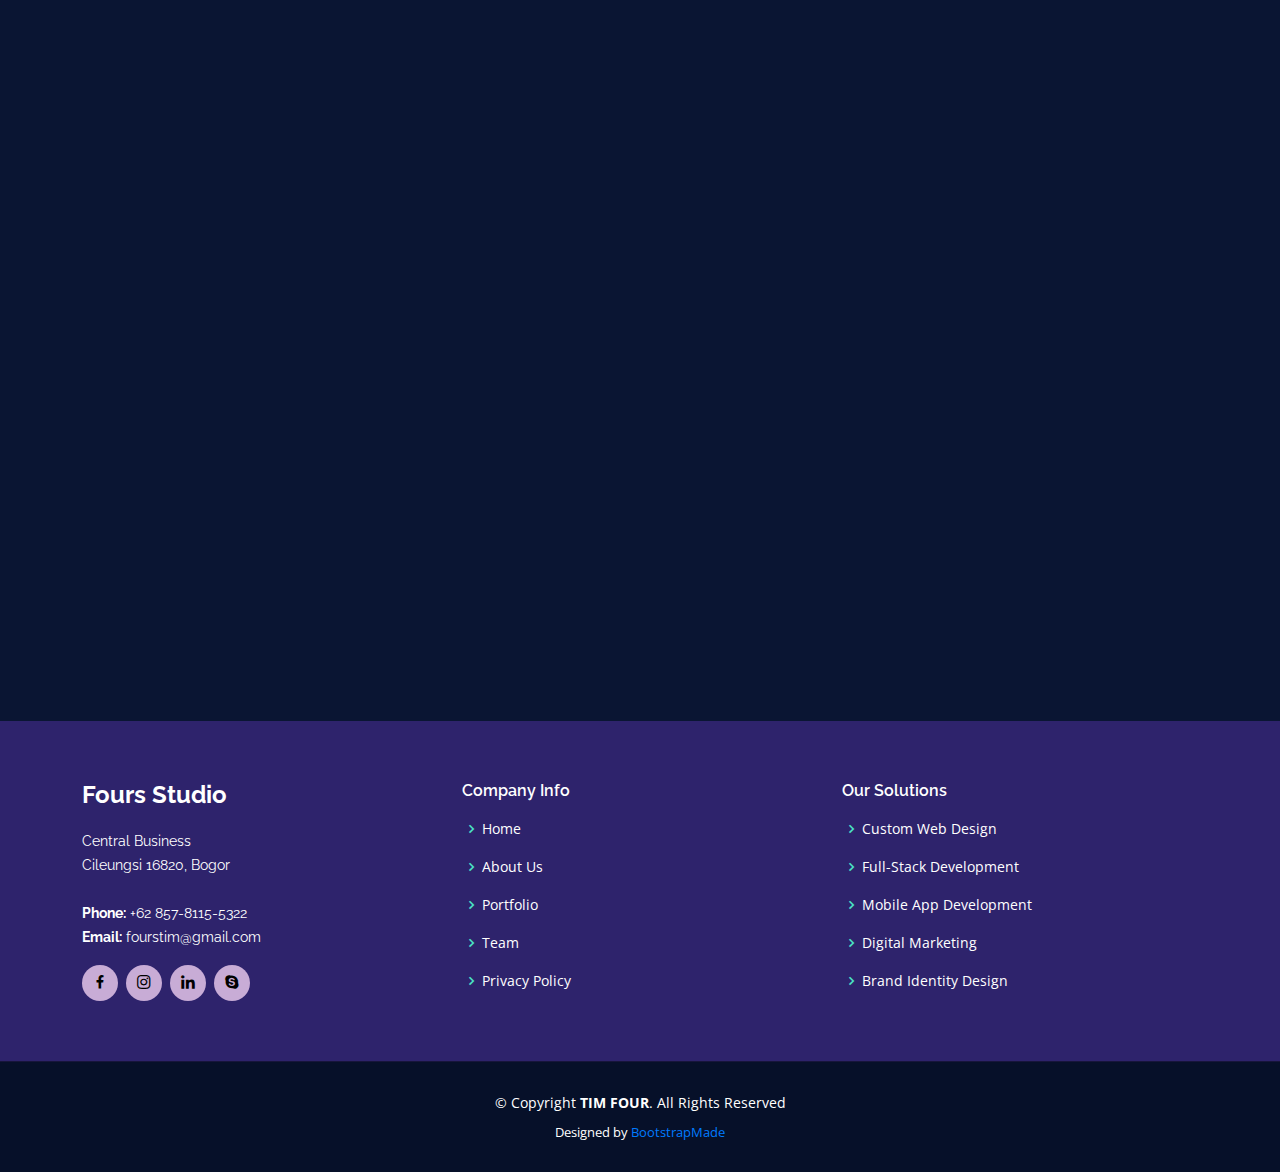
==== commit 3fe7a2ab: "update" ====
--- a/index.html
+++ b/index.html
@@ -819,11 +819,10 @@
               <strong>Email:</strong> fourstim@gmail.com<br>
             </p>
             <div class="social-links mt-3">
-              <a href="https://twitter.com/maximdigital" class="twitter"><i class="bx bxl-twitter"></i></a>
-              <a href="https://facebook.com/maximdigital" class="facebook"><i class="bx bxl-facebook"></i></a>
-              <a href="https://instagram.com/maximdigital" class="instagram"><i class="bx bxl-instagram"></i></a>
-              <a href="https://linkedin.com/company/maximdigital" class="linkedin"><i class="bx bxl-linkedin"></i></a>
-              <a href="skype:maximdigital?chat" class="google-plus"><i class="bx bxl-skype"></i></a>
+              <a href="#" class="facebook"><i class="bx bxl-facebook"></i></a>
+              <a href="#" class="instagram"><i class="bx bxl-instagram"></i></a>
+              <a href="#" class="linkedin"><i class="bx bxl-linkedin"></i></a>
+              <a href="#" class="google-plus"><i class="bx bxl-skype"></i></a>
             </div>
           </div>
         </div>
@@ -831,22 +830,22 @@
         <div class="col-lg-4 col-md-6 footer-links">
           <h4>Company Info</h4>
           <ul>
-            <li><i class="bx bx-chevron-right"></i> <a href="/home">Home</a></li>
-            <li><i class="bx bx-chevron-right"></i> <a href="/about">About Us</a></li>
-            <li><i class="bx bx-chevron-right"></i> <a href="/portfolio">Portfolio</a></li>
-            <li><i class="bx bx-chevron-right"></i> <a href="/terms">Terms of Service</a></li>
-            <li><i class="bx bx-chevron-right"></i> <a href="/privacy">Privacy Policy</a></li>
+            <li><i class="bx bx-chevron-right"></i> <a href="#home">Home</a></li>
+            <li><i class="bx bx-chevron-right"></i> <a href="#about">About Us</a></li>
+            <li><i class="bx bx-chevron-right"></i> <a href="#portfolio">Portfolio</a></li>
+            <li><i class="bx bx-chevron-right"></i> <a href="#team">Team</a></li>
+            <li><i class="bx bx-chevron-right"></i> <a href="#">Privacy Policy</a></li>
           </ul>
         </div>
 
         <div class="col-lg-4 col-md-6 footer-links">
           <h4>Our Solutions</h4>
           <ul>
-            <li><i class="bx bx-chevron-right"></i> <a href="/services/web-design">Custom Web Design</a></li>
-            <li><i class="bx bx-chevron-right"></i> <a href="/services/development">Full-Stack Development</a></li>
-            <li><i class="bx bx-chevron-right"></i> <a href="/services/mobile">Mobile App Development</a></li>
-            <li><i class="bx bx-chevron-right"></i> <a href="/services/marketing">Digital Marketing</a></li>
-            <li><i class="bx bx-chevron-right"></i> <a href="/services/branding">Brand Identity Design</a></li>
+            <li><i class="bx bx-chevron-right"></i> <a href="#">Custom Web Design</a></li>
+            <li><i class="bx bx-chevron-right"></i> <a href="#">Full-Stack Development</a></li>
+            <li><i class="bx bx-chevron-right"></i> <a href="#">Mobile App Development</a></li>
+            <li><i class="bx bx-chevron-right"></i> <a href="#">Digital Marketing</a></li>
+            <li><i class="bx bx-chevron-right"></i> <a href="#">Brand Identity Design</a></li>
           </ul>
         </div>
 
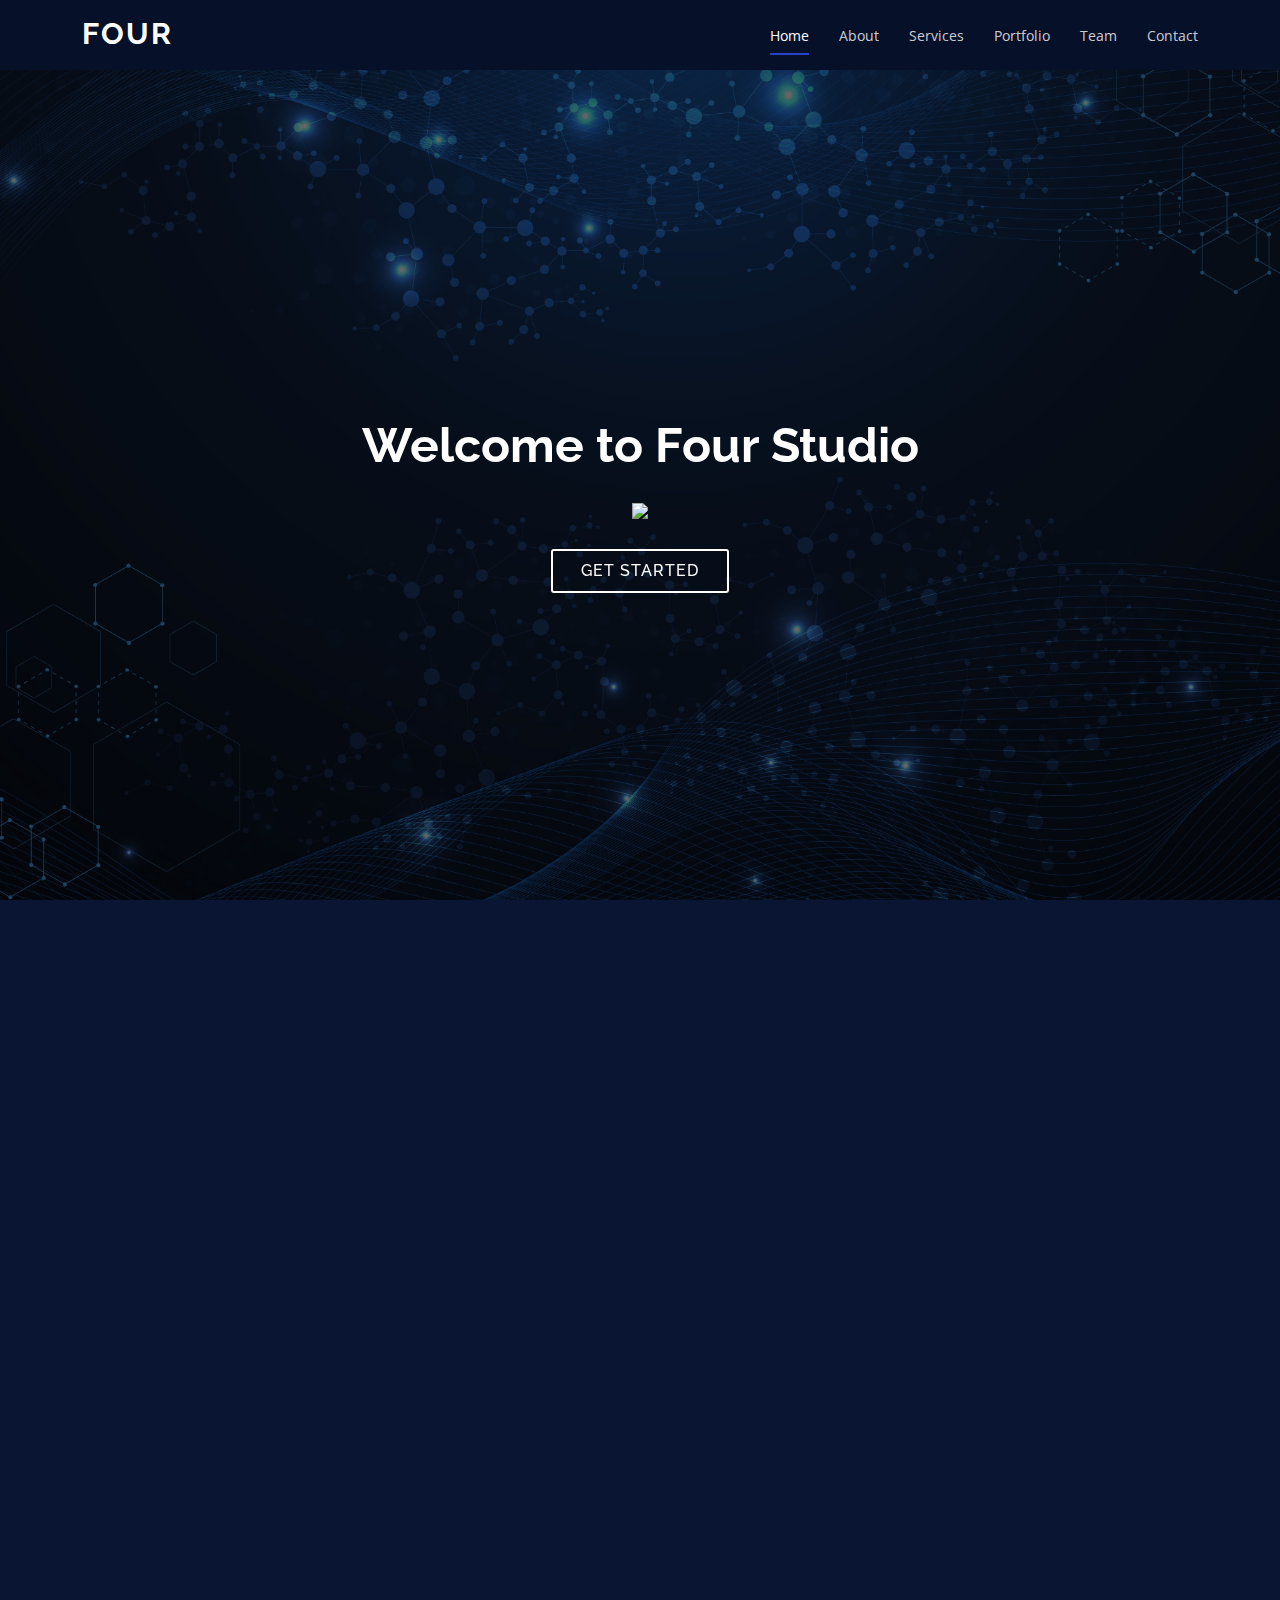
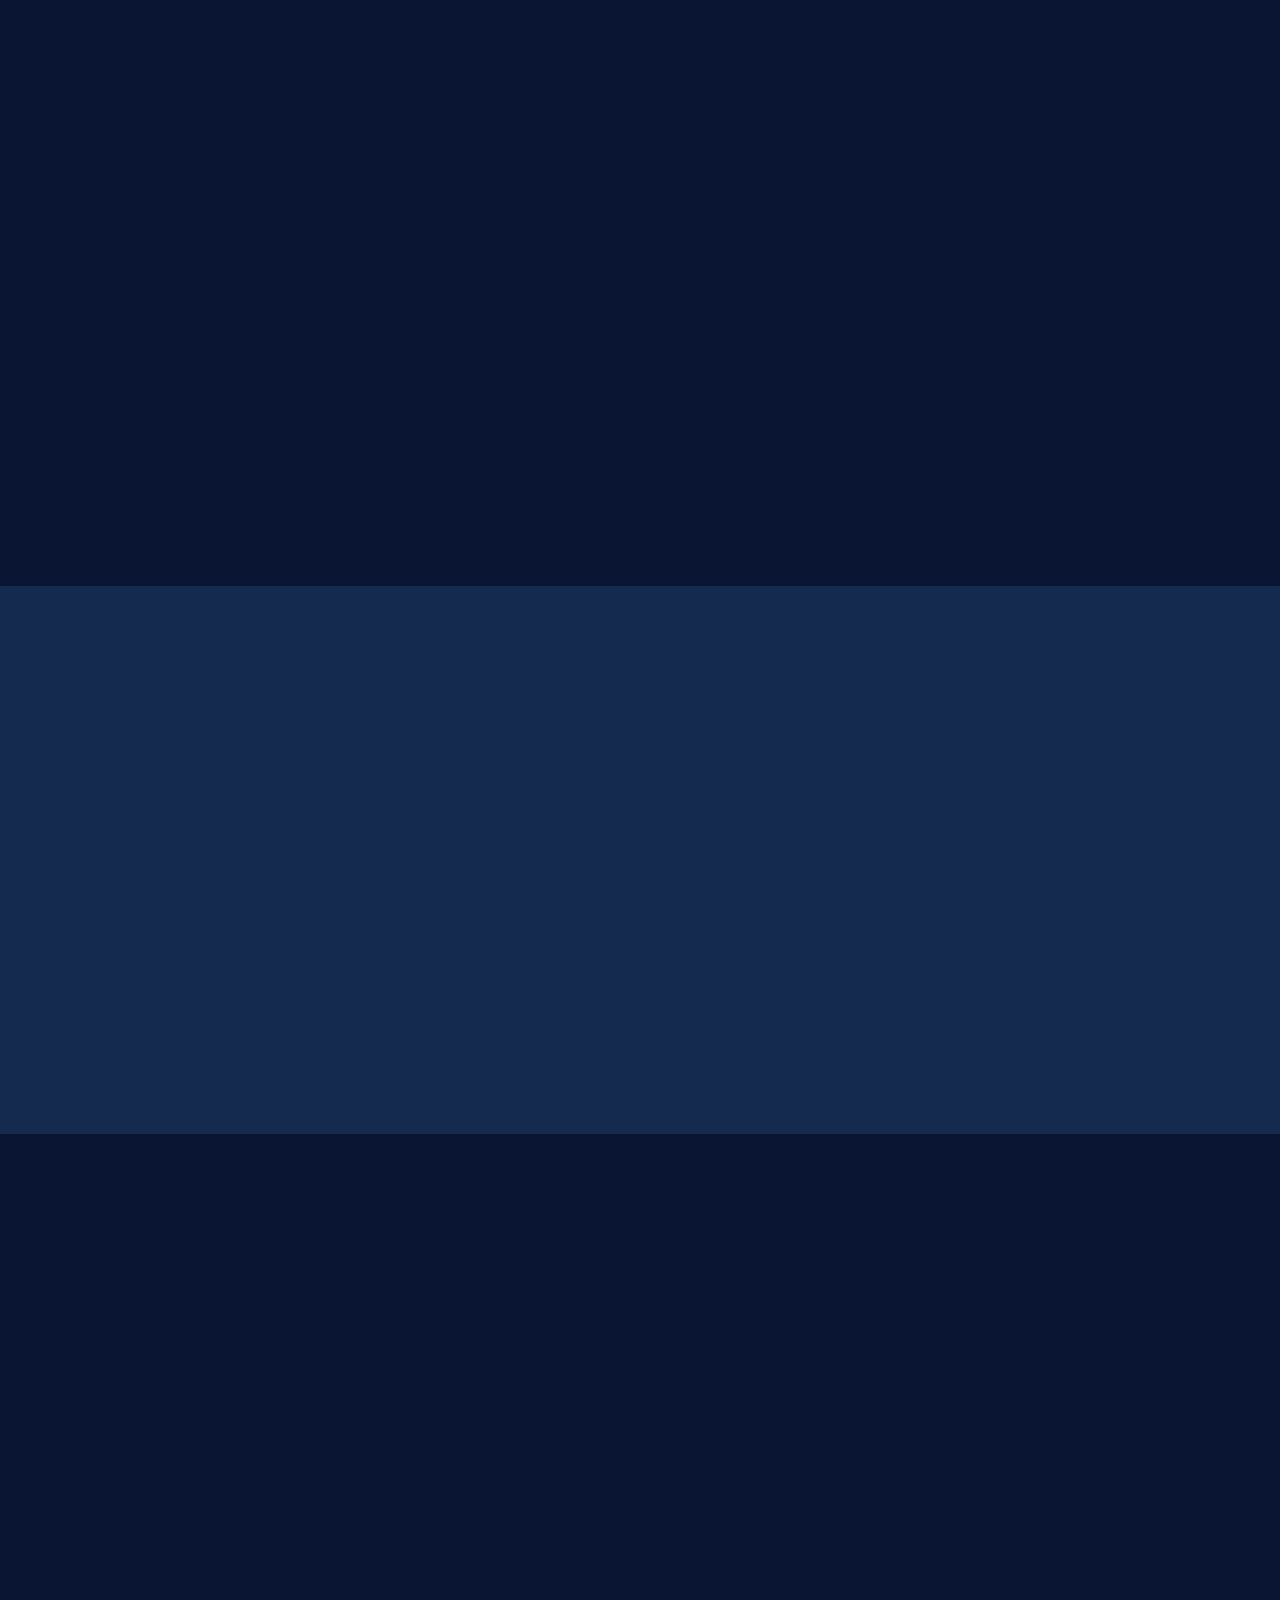
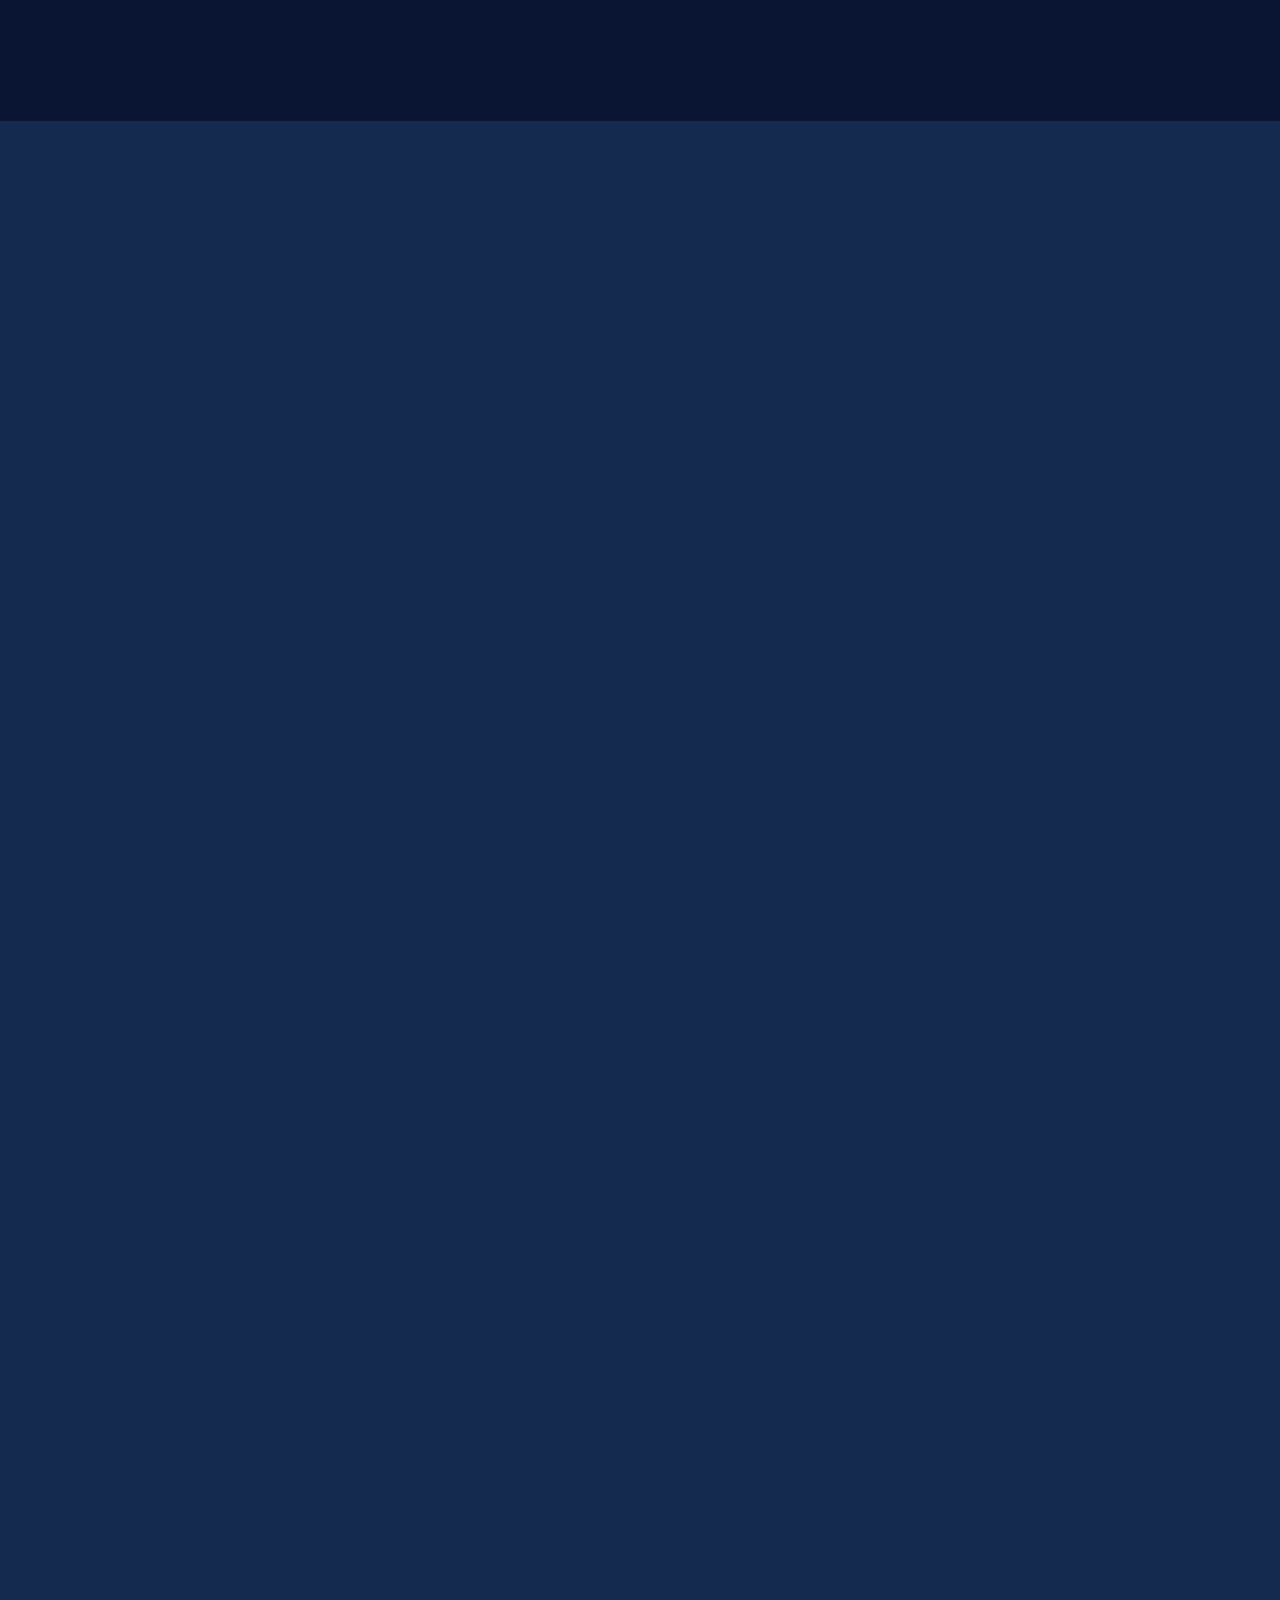
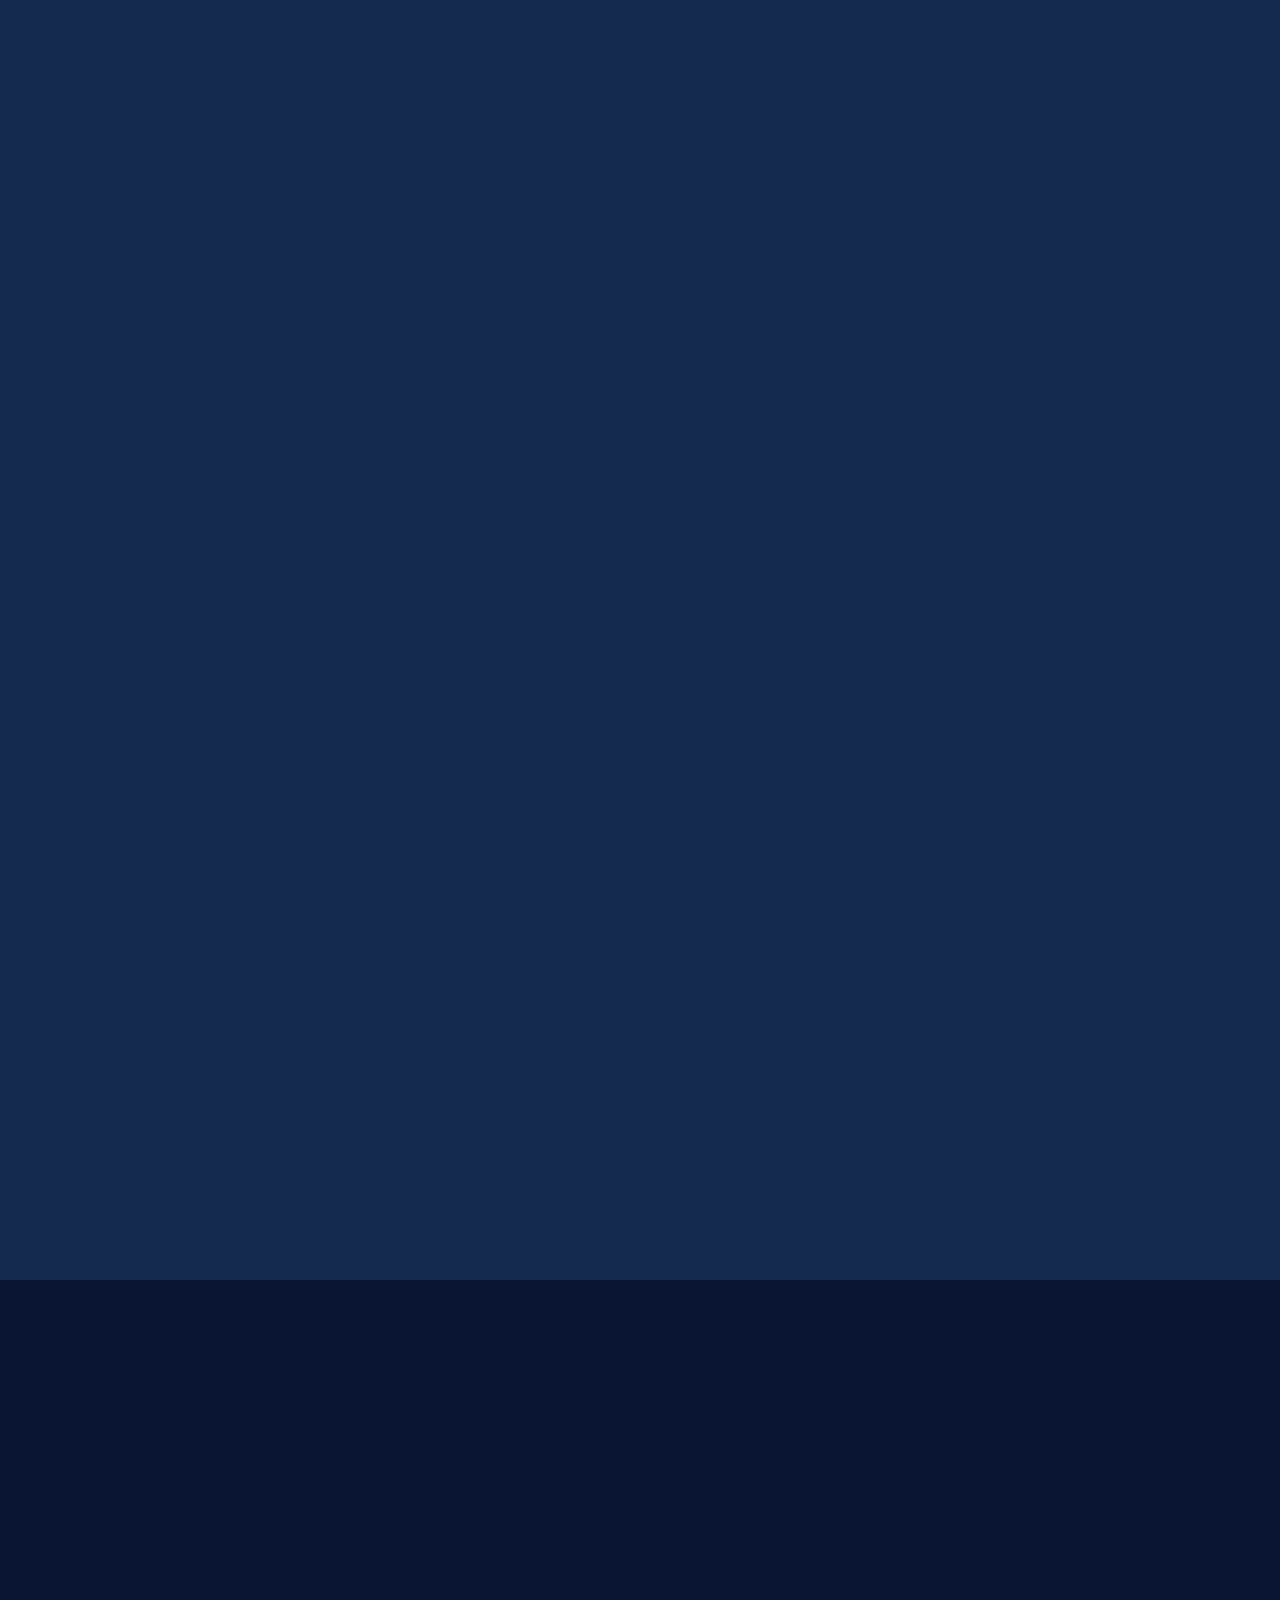
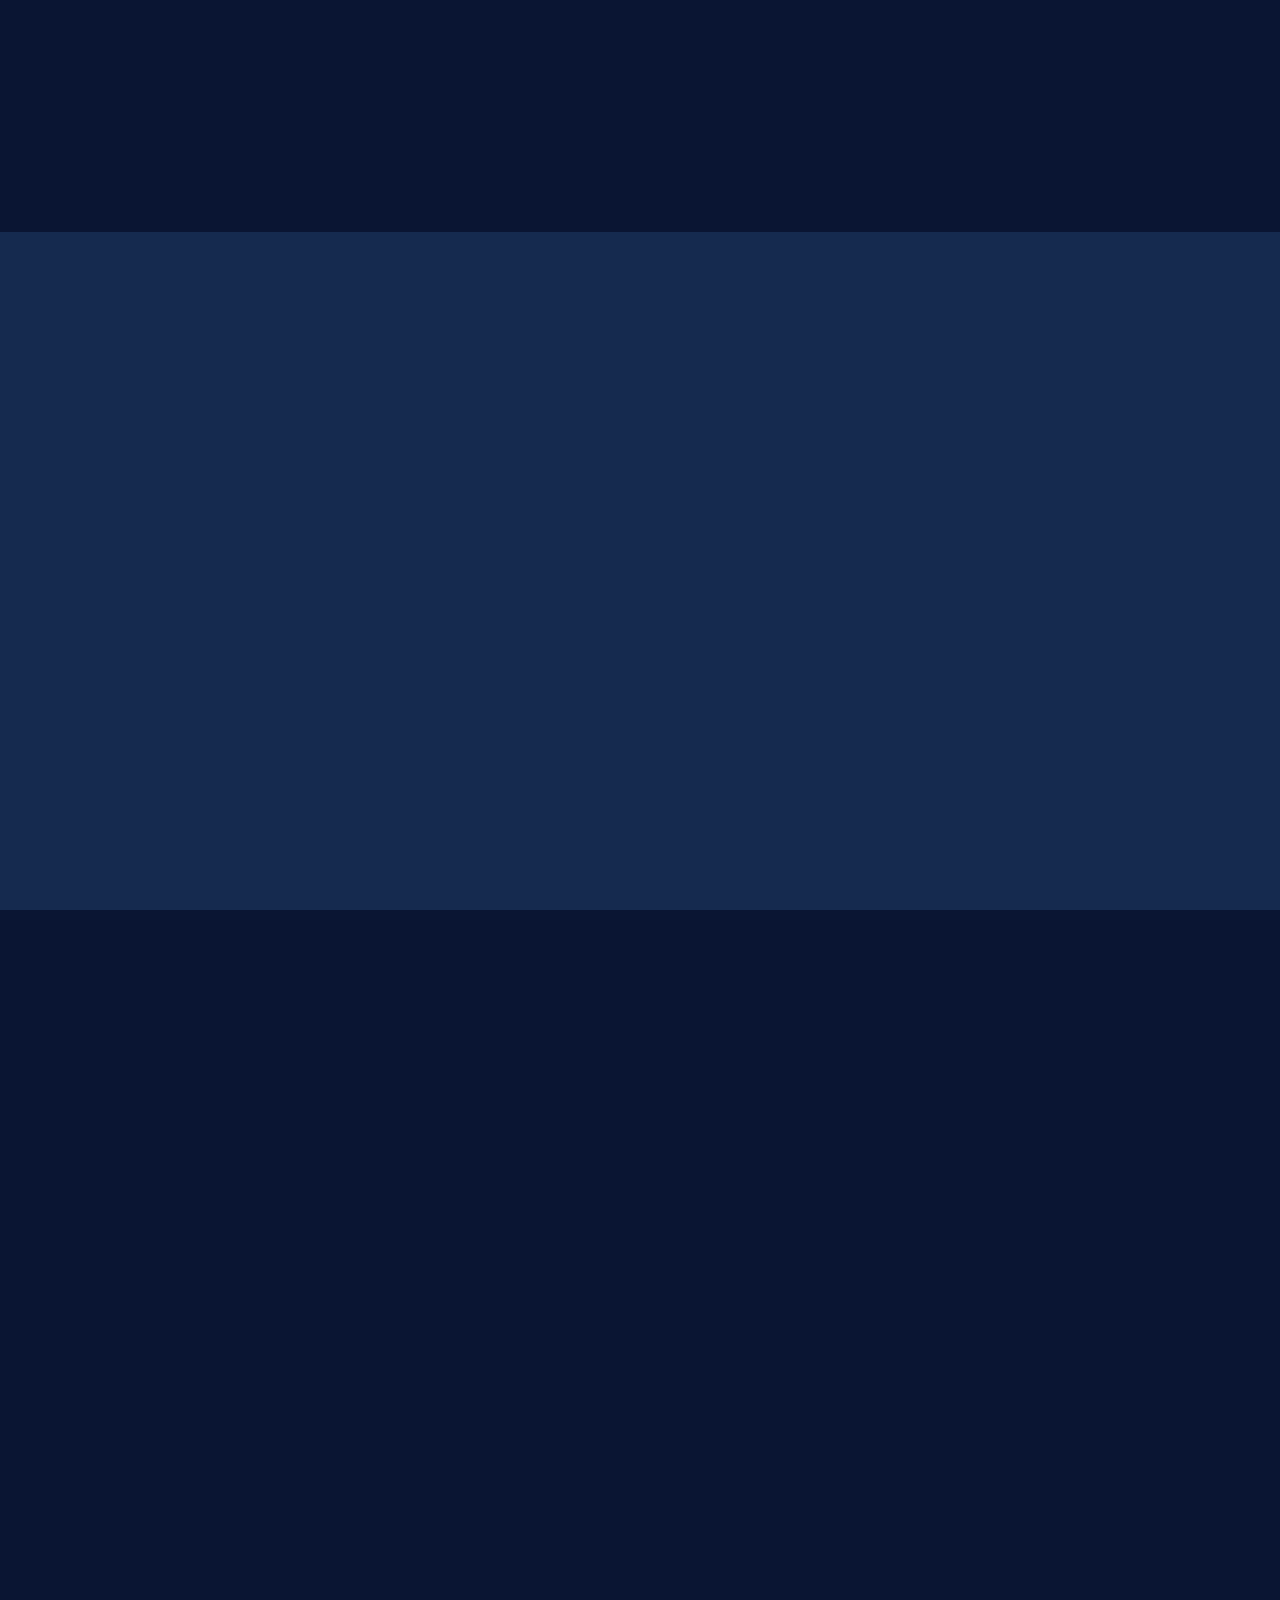
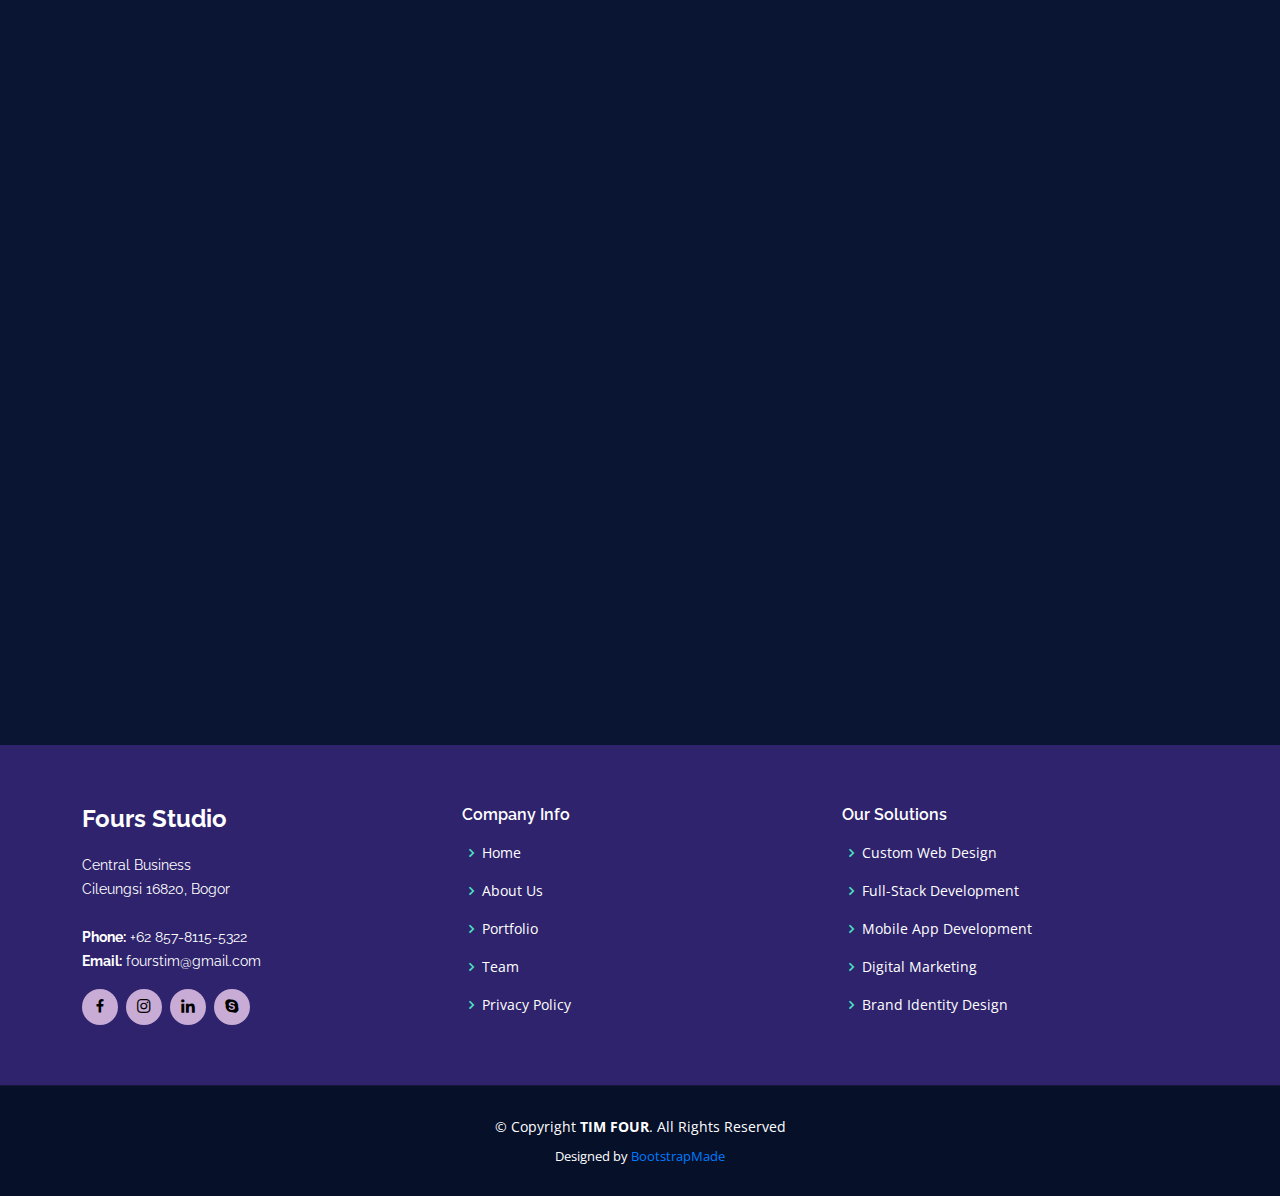
==== commit 2a58f952: "update" ====
--- a/index.html
+++ b/index.html
@@ -218,7 +218,7 @@
               <div class="testimonial-item">
                 <p>
                   <i class="bx bxs-quote-alt-left quote-icon-left"></i>
-                  Jangan sepelekan hal yang kecil, karena sesuatu yang besar itu berasal dari hal-hal yang kecil... PAHAM
+                  Kuat bukanlah tentang tidak pernah meneteskan air mata, tapi kuat adalah ketika tetap berdiri kokoh meskipun orang lain menjatuhkan... PAHAM
                   <i class="bx bxs-quote-alt-right quote-icon-right"></i>
                 </p>
                 <img src="assets/img/team/revhan.png" class="testimonial-img" alt="">
@@ -244,7 +244,7 @@
               <div class="testimonial-item">
                 <p>
                   <i class="bx bxs-quote-alt-left quote-icon-left"></i>
-                  jangan lupa sholat jumat
+                  "man shabara Zhafira" siapa yang bersabar dia akan menang
                   <i class="bx bxs-quote-alt-right quote-icon-right"></i>
                 </p>
                 <img src="assets/img/team/bambang.png" class="testimonial-img" alt="">
@@ -286,10 +286,10 @@
           <div class="col-lg-12 d-flex justify-content-center">
             <ul id="portfolio-flters">
               <li data-filter="*" class="filter-active">All</li>
-              <li data-filter=".filter-IT">IT -Revhan</li>
-              <li data-filter=".filter-Hotel">HOTEL -Felicia</li>
-              <li data-filter=".filter-Kuliner">KULINER -Rachel</li>
-              <li data-filter=".filter-IT2">IT -Bambang</li>
+              <li data-filter=".filter-IT">Revhan -IT</li>
+              <li data-filter=".filter-Hotel">Felicia -PERHOTELAN</li>
+              <li data-filter=".filter-Kuliner">Rachel -KULINER</li>
+              <li data-filter=".filter-IT2">Bambang -IT</li>
             </ul>
           </div>
         </div>
@@ -776,7 +776,7 @@
       <div class="header">
         <h1 class="contact-title">Contact Us</h1>
         <p class="contact-description">
-          Thank you for visiting our website. Let me know if you have something to say.
+          Thank you for visiting our website. Let me know if you have anything to say, this is a secret message .
         </p>
       </div>
       <div class="form-group">
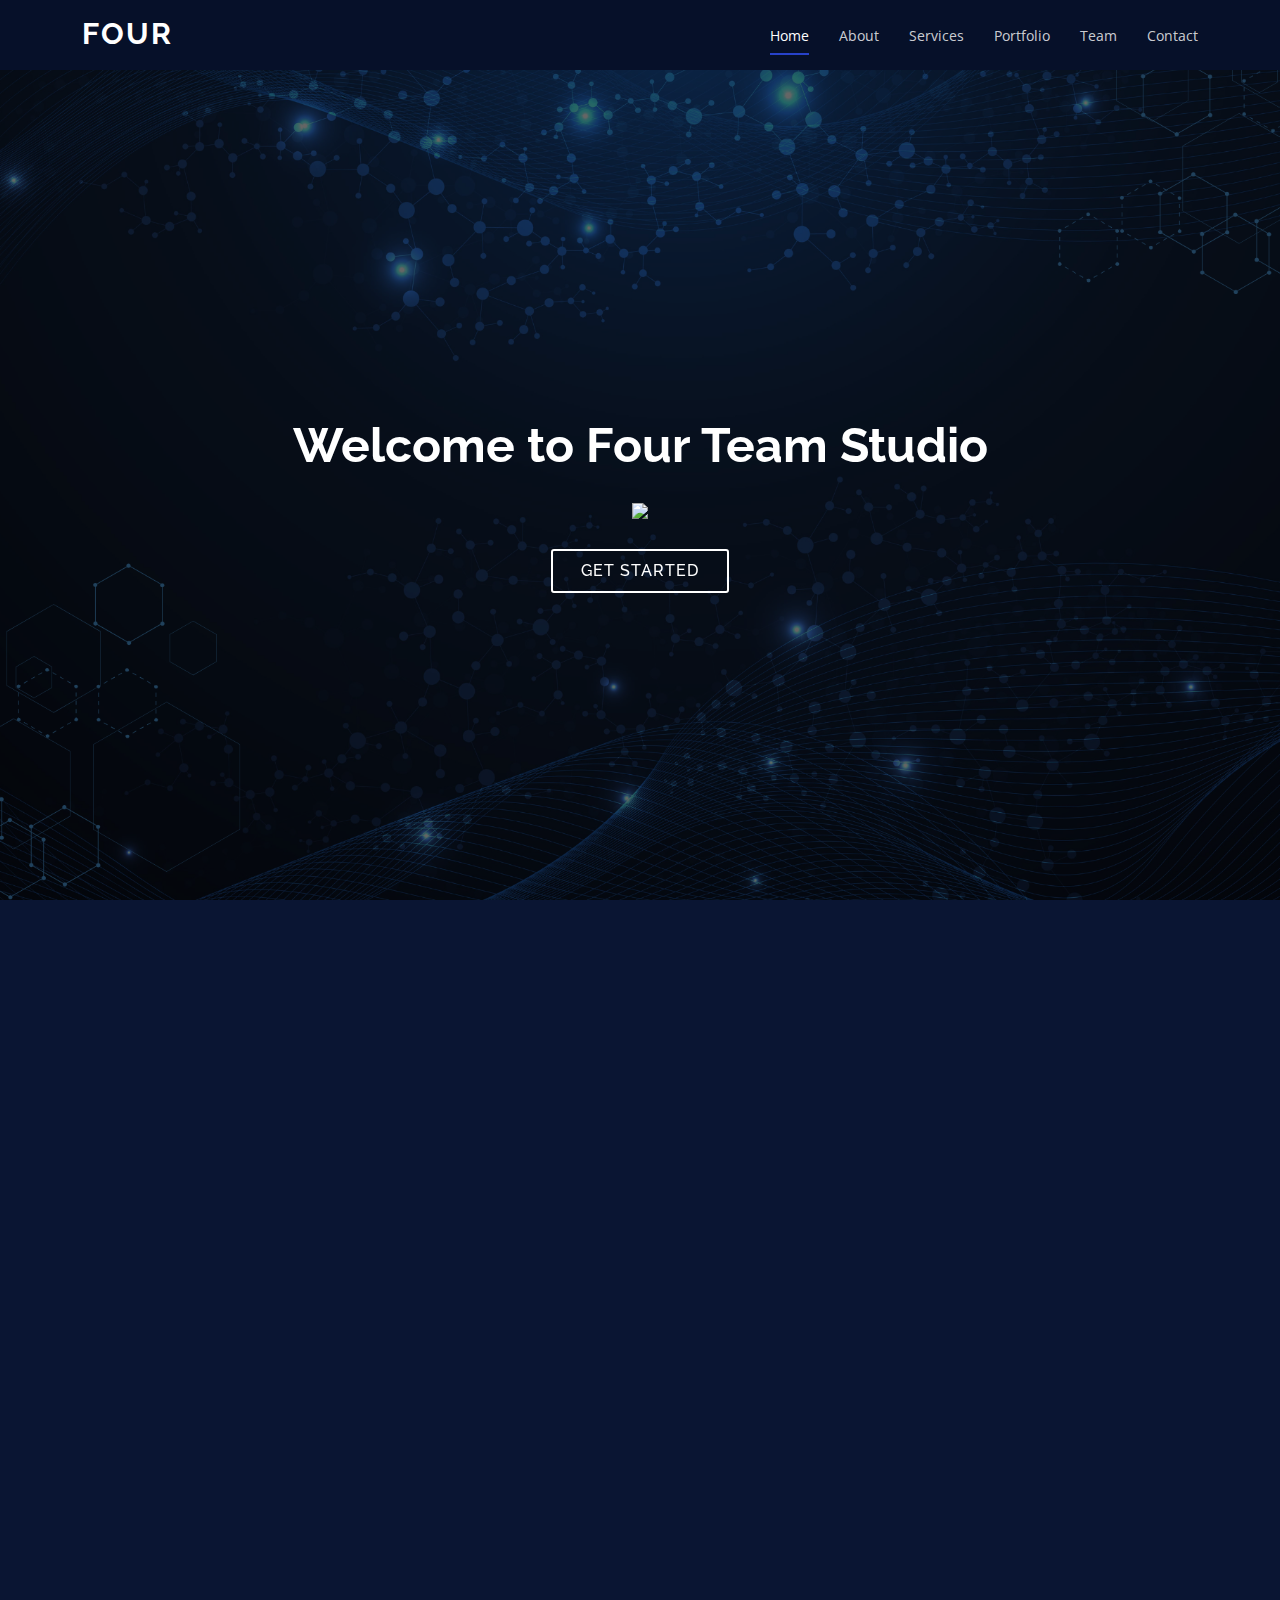
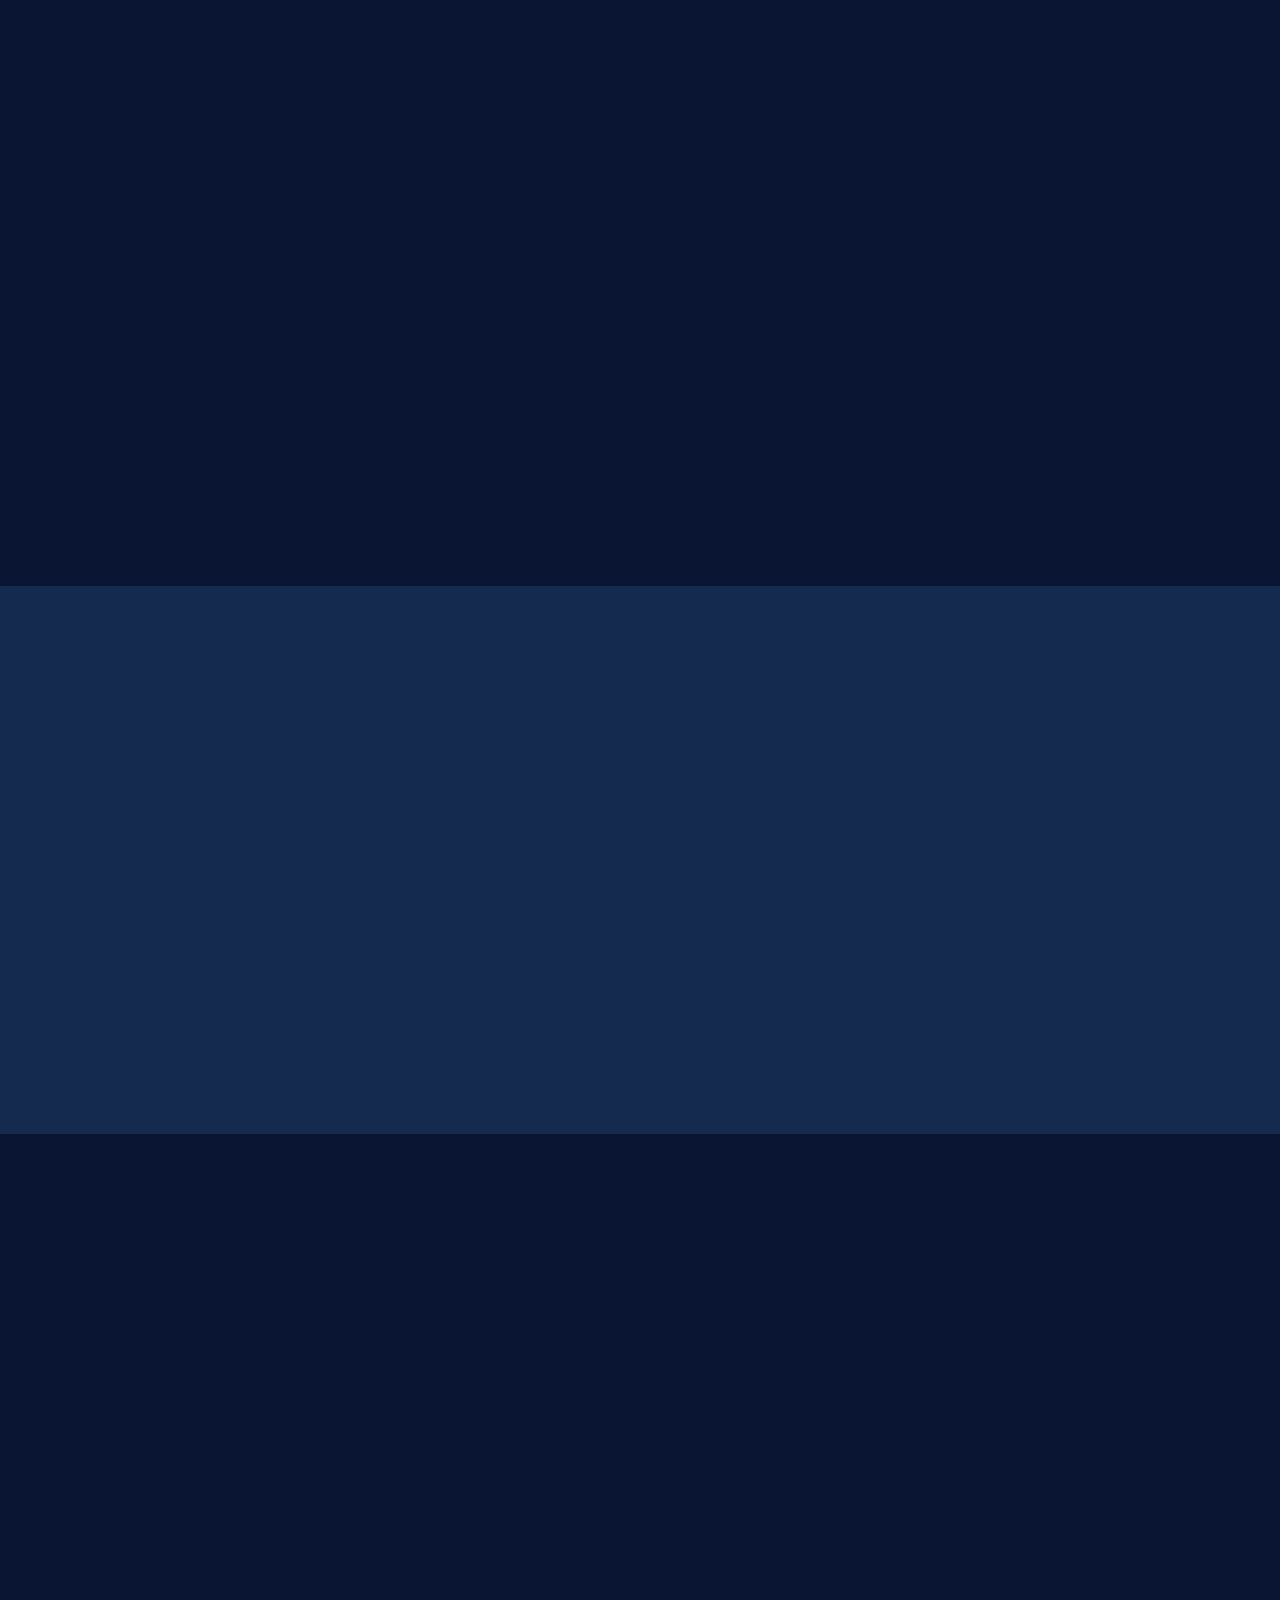
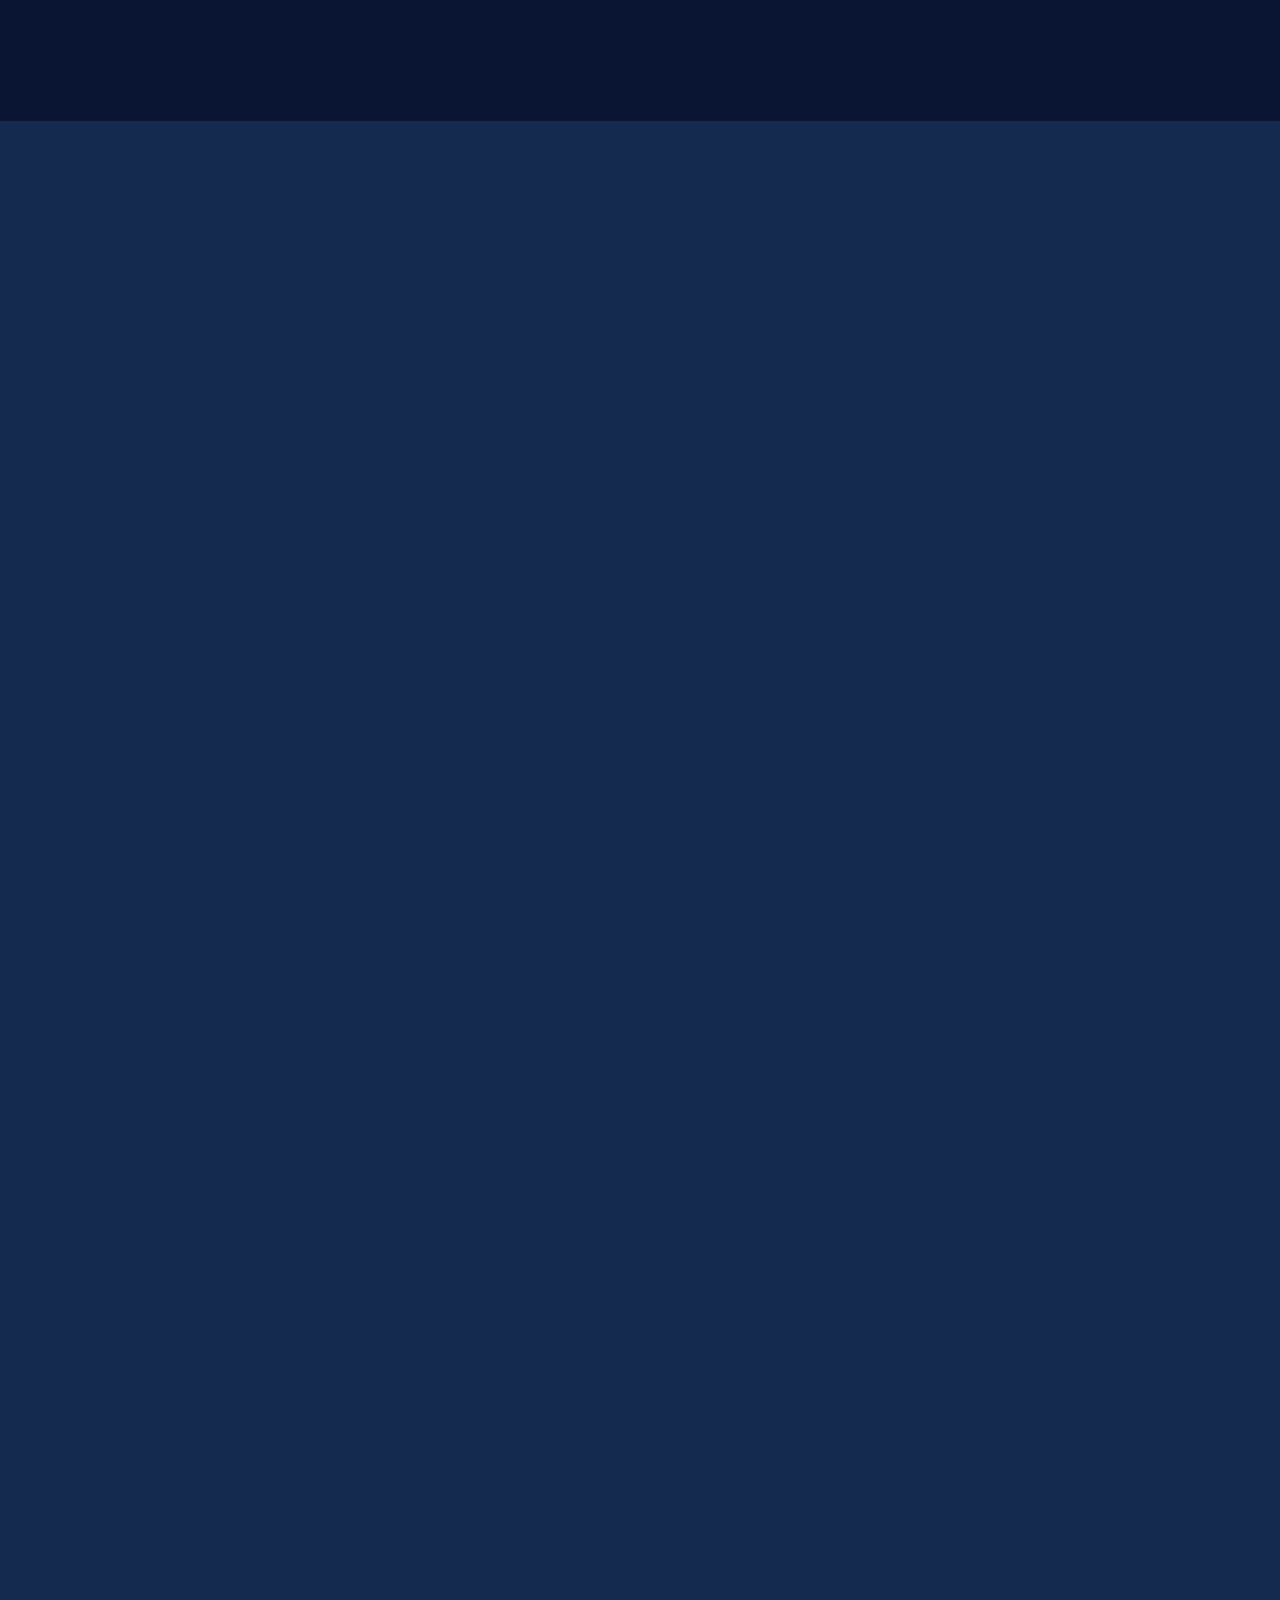
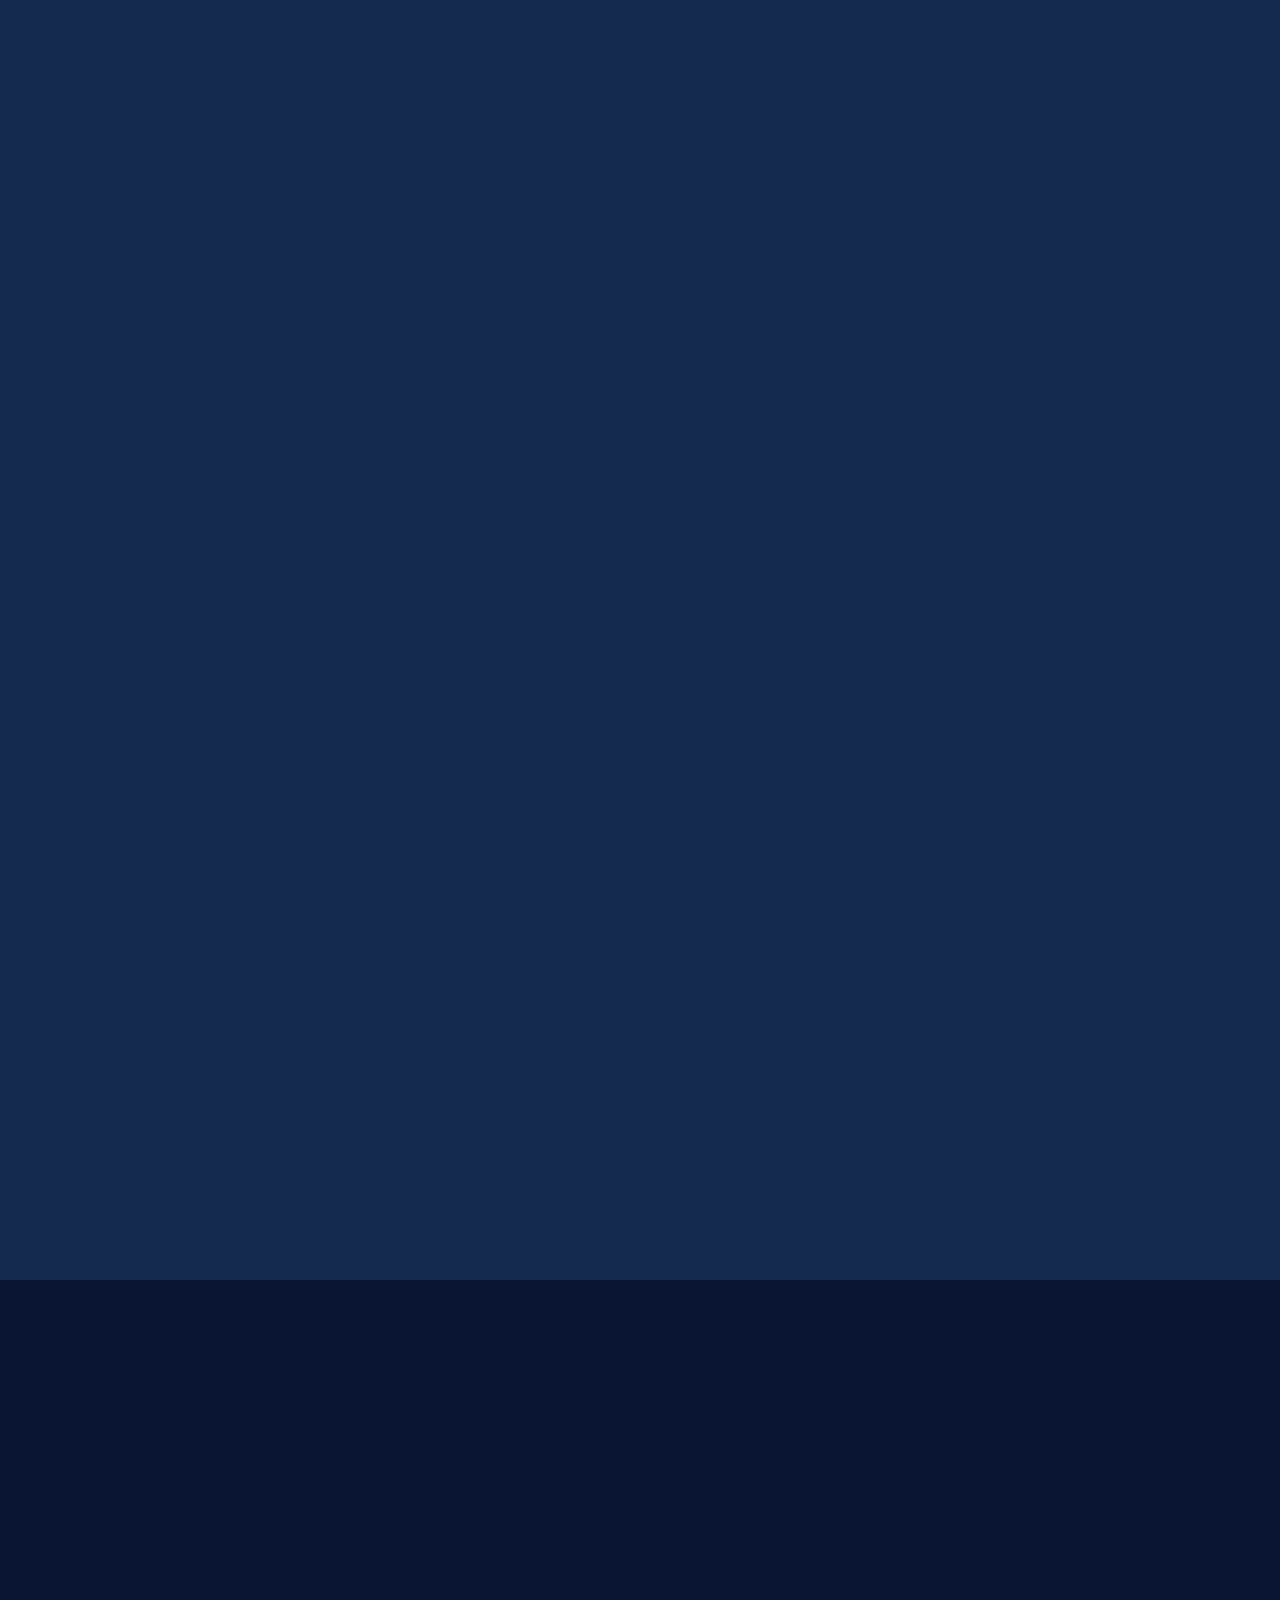
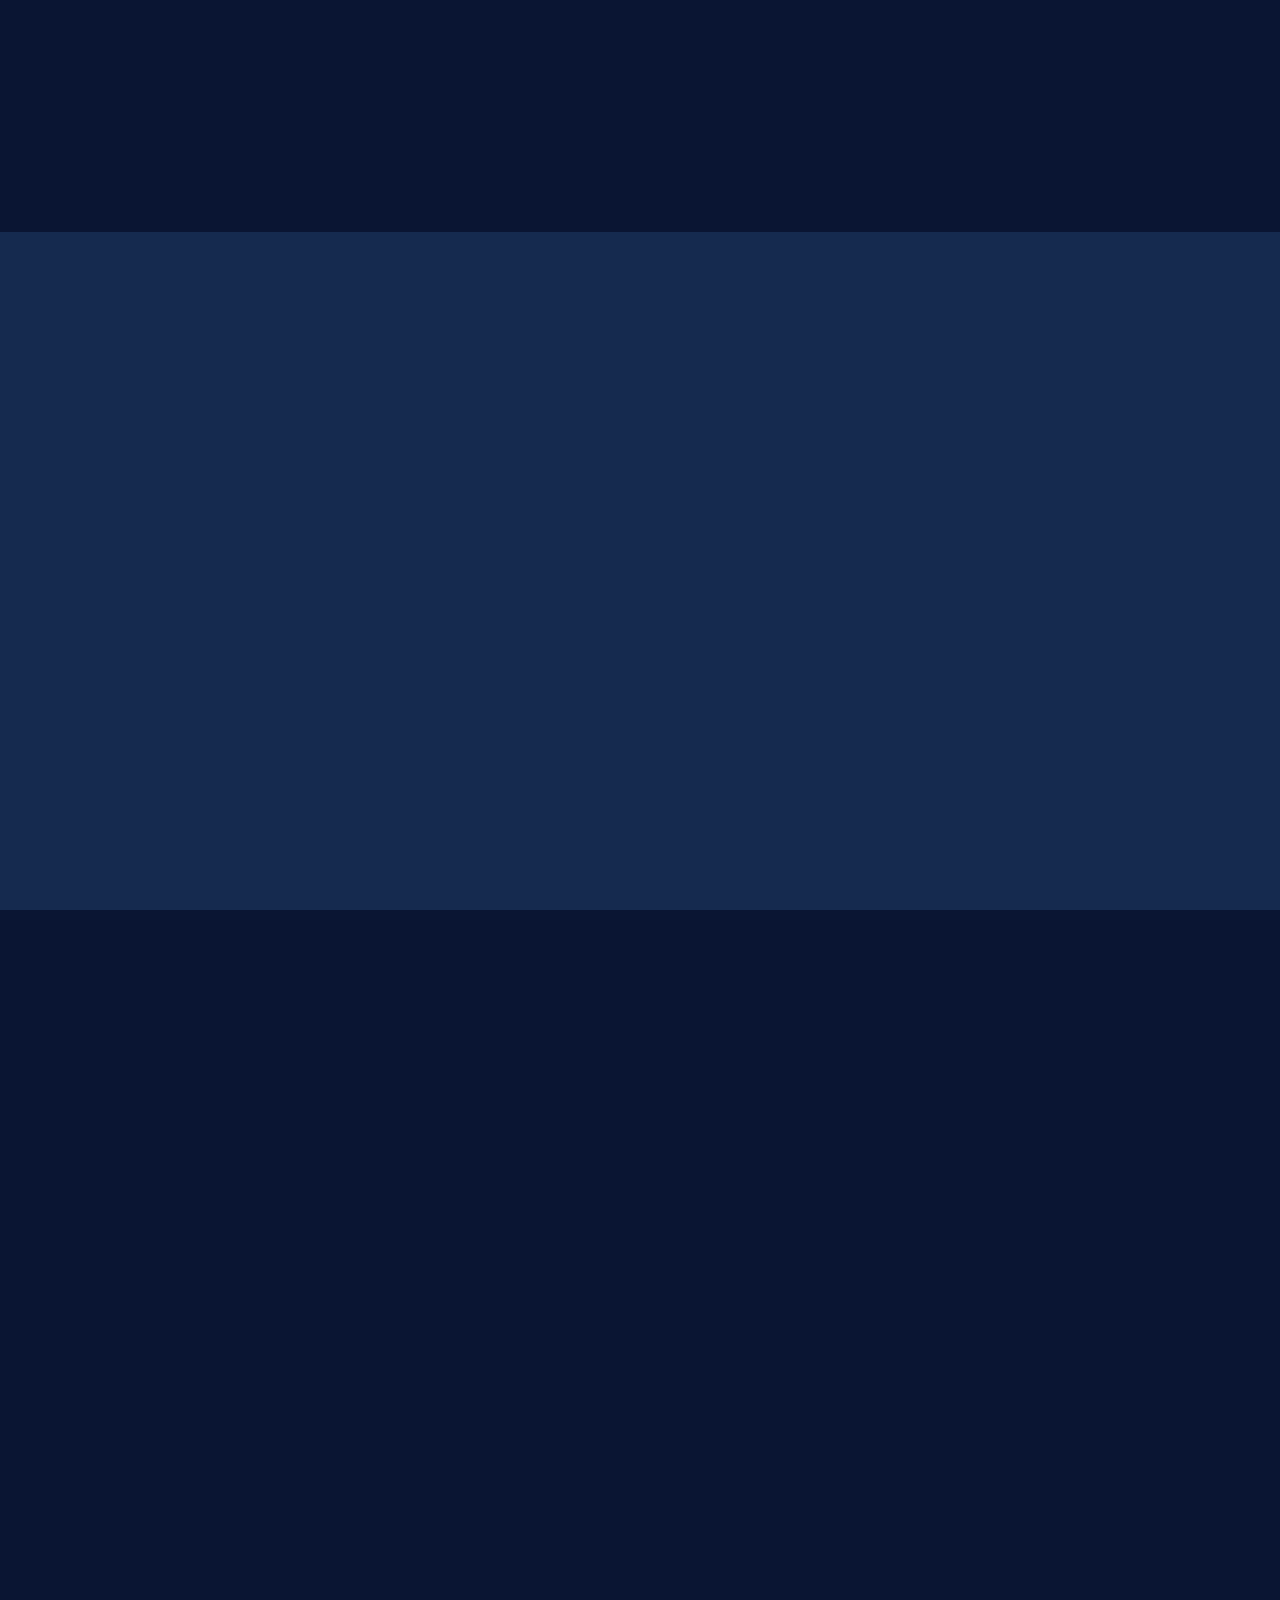
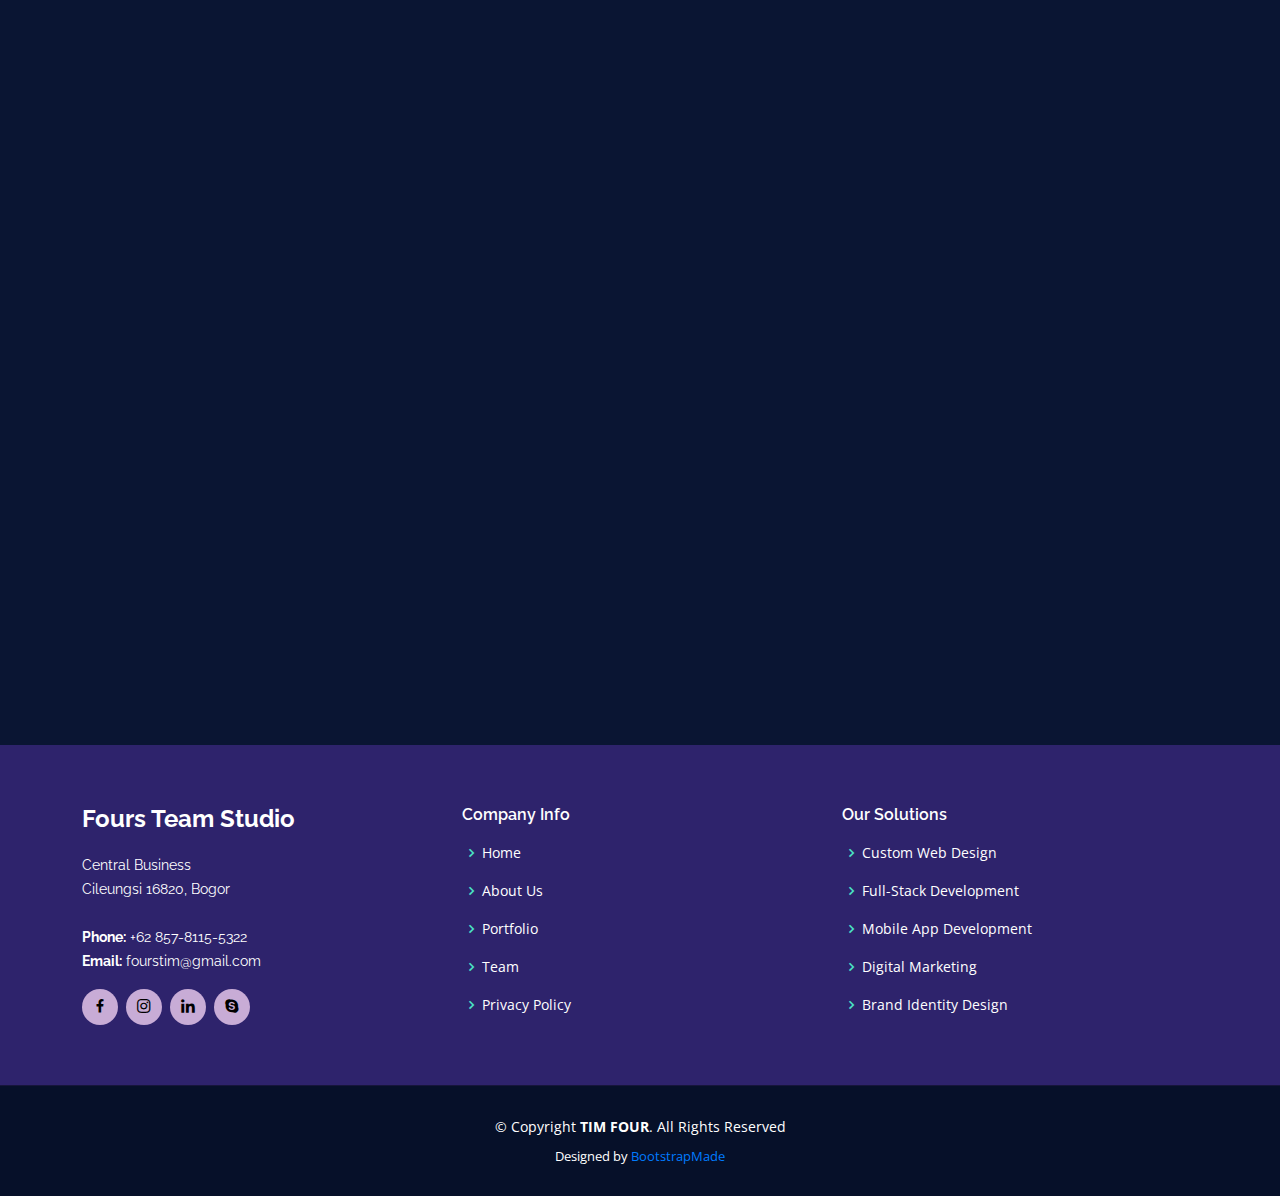
==== commit 9ab8a9ab: "new" ====
--- a/index.html
+++ b/index.html
@@ -58,7 +58,7 @@
   <!-- ======= Hero Section ======= -->
   <section id="hero" class="d-flex flex-column justify-content-center align-items-center">
     <div class="container text-center text-md-left" data-aos="fade-up">
-      <h1>Welcome to Four Studio</h1>
+      <h1>Welcome to Four Team Studio</h1>
       <!-- <h2>We are team of talented designers making websites with Bootstrap</h2> -->
       <img src="assets/img/earth.png" class="hero-img">
       <a href="#about" class="btn-get-started scrollto">Get Started</a>
@@ -288,7 +288,7 @@
               <li data-filter="*" class="filter-active">All</li>
               <li data-filter=".filter-IT">Revhan -IT</li>
               <li data-filter=".filter-Hotel">Felicia -PERHOTELAN</li>
-              <li data-filter=".filter-Kuliner">Rachel -KULINER</li>
+              <li data-filter=".filter-Kuliner">Rachel -TATABOGA</li>
               <li data-filter=".filter-IT2">Bambang -IT</li>
             </ul>
           </div>
@@ -298,12 +298,25 @@
 
           <div class="col-lg-4 col-md-6 portfolio-item filter-IT">
             <div class="portfolio-wrap">
-              <img src="assets/img/portfolio/smart home IT .png" class="img-fluid" alt="">
-              <div class="portfolio-info">
-                <h4>rvhn.s</h4>
-                <p>IT</p>
-                <div class="portfolio-links">
-                  <a href="assets/img/portfolio/smart home IT .png" data-gallery="portfolioGallery" class="portfolio-lightbox" title="Proyek IoT Smart Home bertujuan untuk menciptakan sistem rumah pintar yang dapat meningkatkan kenyamanan dan keamanan penghuninya. Sistem ini menggunakan ESP32 sebagai mikrokontroler utama yang terhubung dengan berbagai sensor dan perangkat pintar. Semua perangkat dapat dipantau dan dikendalikan melalui aplikasi smartphone."><i class="bi bi-app-indicator"></i></a>           
+              <img src="assets/img/portfolio/Website Portofolio 1 -IT.png" class="img-fluid" alt="">
+              <div class="portfolio-info">
+                <h4>rvhn.s</h4>
+                <p>IT</p>
+                <div class="portfolio-links">
+                  <a href="assets/img/portfolio/Website Portofolio 1 -IT.png" data-gallery="portfolioGallery" class="portfolio-lightbox" title="Simple website Portofolio with HTML,CSS dan sedikit tambahan JAVA SCRIPT"><i class="bi bi-app-indicator"></i></a> 
+                </div>
+              </div>
+            </div>
+          </div>
+
+          <div class="col-lg-4 col-md-6 portfolio-item filter-IT">
+            <div class="portfolio-wrap">
+              <img src="assets/img/portfolio/Website Portofolio 2 boostrap -IT.png" class="img-fluid" alt="">
+              <div class="portfolio-info">
+                <h4>rvhn.s</h4>
+                <p>IT</p>
+                <div class="portfolio-links">
+                  <a href="assets/img/portfolio/Website Portofolio 2 boostrap -IT.png" data-gallery="portfolioGallery" class="portfolio-lightbox" title="Website portofolio with HTML,CSS,JS dan bootstrap "><i class="bi bi-app-indicator"></i></a> 
                 </div>
               </div>
             </div>
@@ -377,6 +390,19 @@
             </div>
           </div>
 
+          <div class="col-lg-4 col-md-6 portfolio-item filter-IT">
+            <div class="portfolio-wrap">
+              <img src="assets/img/portfolio/Sertifikat -IT.png" class="img-fluid" alt="">
+              <div class="portfolio-info">
+                <h4>rvhn.s</h4>
+                <p>IT</p>
+                <div class="portfolio-links">
+                  <a href="assets/img/portfolio/Sertifikat -IT.png" data-gallery="Sertifikat yang ddiberikan cominfo karna telah berpartisipasi"><i class="bi bi-app-indicator"></i></a> 
+                </div>
+              </div>
+            </div>
+          </div>
+
           <div class="col-lg-4 col-md-6 portfolio-item filter-Hotel">
             <div class="portfolio-wrap">
               <img src="assets/img/portfolio/Perhotelan -Hotel 2.png" class="img-fluid" alt="">
@@ -385,7 +411,6 @@
                 <p>Perhotelan</p>
                 <div class="portfolio-links">
                   <a href="assets/img/portfolio/Perhotelan -Hotel 2.png" data-gallery="portfolioGallery" class="portfolio-lightbox" title="Perhotelan"><i class="bi bi-app-indicator"></i></a>
-                  
                 </div>
               </div>
             </div>
@@ -431,18 +456,7 @@
             </div>
           </div>
 
-          <div class="col-lg-4 col-md-6 portfolio-item filter-IT">
-            <div class="portfolio-wrap">
-              <img src="assets/img/portfolio/Sertifikat -IT.png" class="img-fluid" alt="">
-              <div class="portfolio-info">
-                <h4>rvhn.s</h4>
-                <p>IT</p>
-                <div class="portfolio-links">
-                  <a href="assets/img/portfolio/Sertifikat -IT.png" data-gallery="Sertifikat yang ddiberikan cominfo karna telah berpartisipasi"><i class="bi bi-app-indicator"></i></a> 
-                </div>
-              </div>
-            </div>
-          </div>
+         
 
           <div class="col-lg-4 col-md-6 portfolio-item filter-IT">
             <div class="portfolio-wrap">
@@ -550,25 +564,12 @@
 
           <div class="col-lg-4 col-md-6 portfolio-item filter-IT">
             <div class="portfolio-wrap">
-              <img src="assets/img/portfolio/Website Portofolio 1 -IT.png" class="img-fluid" alt="">
-              <div class="portfolio-info">
-                <h4>rvhn.s</h4>
-                <p>IT</p>
-                <div class="portfolio-links">
-                  <a href="assets/img/portfolio/Website Portofolio 1 -IT.png" data-gallery="portfolioGallery" class="portfolio-lightbox" title="Simple website Portofolio with HTML,CSS dan sedikit tambahan JAVA SCRIPT"><i class="bi bi-app-indicator"></i></a> 
-                </div>
-              </div>
-            </div>
-          </div>
-
-          <div class="col-lg-4 col-md-6 portfolio-item filter-IT">
-            <div class="portfolio-wrap">
-              <img src="assets/img/portfolio/Website Portofolio 2 boostrap -IT.png" class="img-fluid" alt="">
-              <div class="portfolio-info">
-                <h4>rvhn.s</h4>
-                <p>IT</p>
-                <div class="portfolio-links">
-                  <a href="assets/img/portfolio/Website Portofolio 2 boostrap -IT.png" data-gallery="portfolioGallery" class="portfolio-lightbox" title="Website portofolio with HTML,CSS,JS dan bootstrap "><i class="bi bi-app-indicator"></i></a> 
+              <img src="assets/img/portfolio/smart home IT .png" class="img-fluid" alt="">
+              <div class="portfolio-info">
+                <h4>rvhn.s</h4>
+                <p>IT</p>
+                <div class="portfolio-links">
+                  <a href="assets/img/portfolio/smart home IT .png" data-gallery="portfolioGallery" class="portfolio-lightbox" title="Proyek IoT Smart Home bertujuan untuk menciptakan sistem rumah pintar yang dapat meningkatkan kenyamanan dan keamanan penghuninya. Sistem ini menggunakan ESP32 sebagai mikrokontroler utama yang terhubung dengan berbagai sensor dan perangkat pintar. Semua perangkat dapat dipantau dan dikendalikan melalui aplikasi smartphone."><i class="bi bi-app-indicator"></i></a>           
                 </div>
               </div>
             </div>
@@ -811,7 +812,7 @@
       <div class="row">
         <div class="col-lg-4 col-md-6">
           <div class="footer-info">
-            <h3>Fours Studio </h3>
+            <h3>Fours Team Studio </h3>
             <p>
               Central Business<br>
               Cileungsi 16820, Bogor<br><br>
